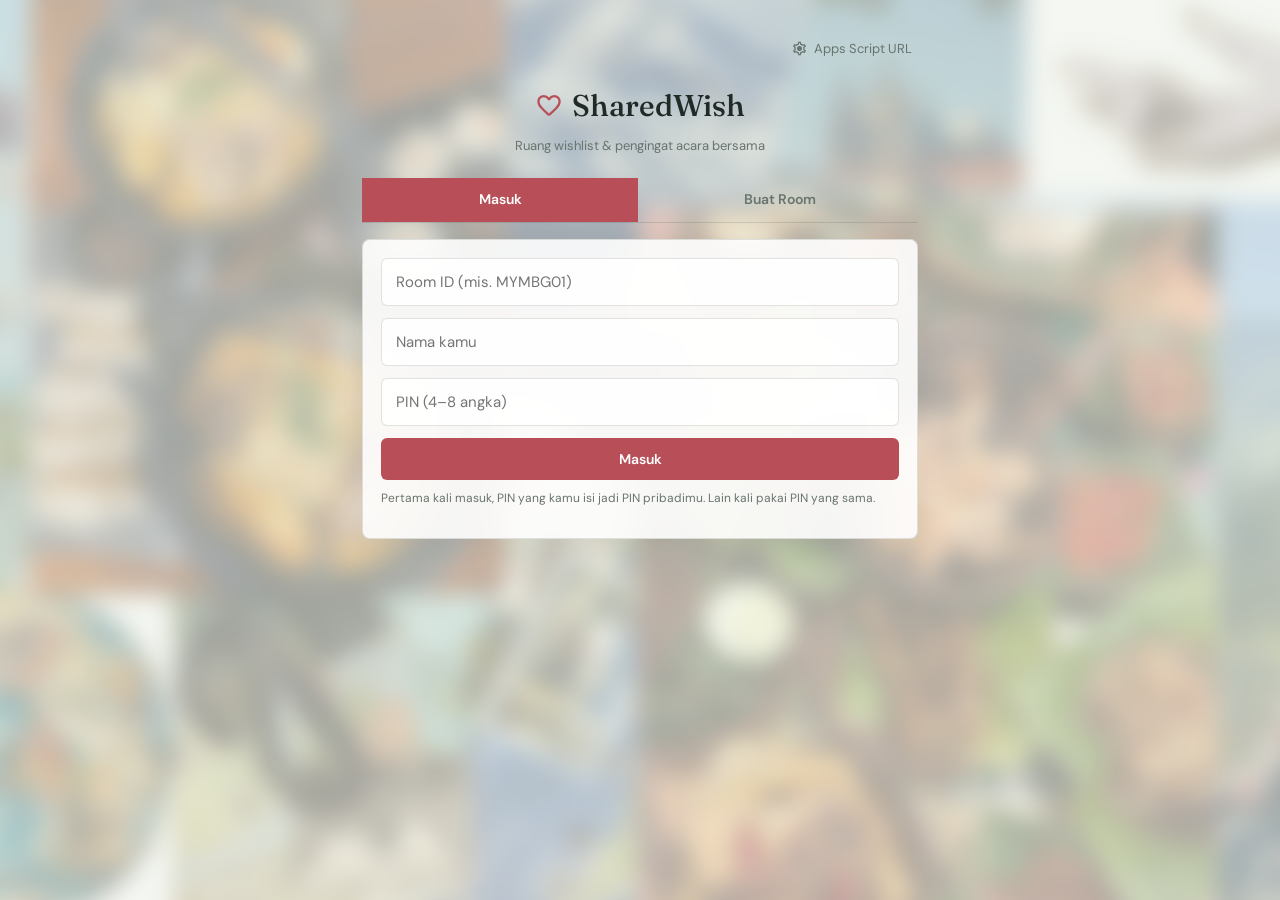
==== index.html @ 6d48f9ac "Rename sharedwish-v1.html to index.html" ====
<!DOCTYPE html>
<html lang="id">
<head>
<meta charset="UTF-8">
<meta name="viewport" content="width=device-width, initial-scale=1, viewport-fit=cover">
<title>SharedWish</title>
<link rel="preconnect" href="https://fonts.googleapis.com">
<link rel="preconnect" href="https://fonts.gstatic.com" crossorigin>
<link href="https://fonts.googleapis.com/css2?family=DM+Sans:wght@400;500;600;700&family=Fraunces:opsz,wght@9..144,500;9..144,600&family=Material+Symbols+Rounded:opsz,wght,FILL,GRAD@20..48,400,0,0" rel="stylesheet">
<style>
:root{
  color-scheme:light;
  --bg:#f3f5ef; --surface:rgba(255,255,255,.88); --text:#202a26; --muted:#68746e;
  --accent:#b84f58; --accent-soft:#f6e6e1; --plum:#486359;
  --border:rgba(46,69,59,.15); --radius:8px;
}
:root[data-theme="dark"]{
  color-scheme:dark;
  --bg:#1c2723; --surface:rgba(35,47,42,.9); --text:#f0f2ec; --muted:#b1bcb4;
  --accent:#e17c78; --accent-soft:#503936; --plum:#b5c7b9; --border:rgba(219,233,220,.15);
}
html{scroll-padding-top:env(safe-area-inset-top,0px);}
*{box-sizing:border-box;}
body{margin:0;background:var(--bg);color:var(--text);font-family:'DM Sans',sans-serif;min-height:100vh;
  padding-top:env(safe-area-inset-top,0px);padding-bottom:env(safe-area-inset-bottom,0px);isolation:isolate;}
body::before,body::after{content:"";position:fixed;inset:-20px;pointer-events:none;z-index:-1;}
body::before{background:url('bg.jpg') center/cover no-repeat;filter:blur(12px);transform:scale(1.04);}
body::after{inset:0;background:rgba(239,243,236,.66);}
:root[data-theme="dark"] body::after{background:rgba(20,30,26,.72);}
h1,h2,h3{font-family:'Fraunces',serif;font-weight:500;margin:0;}
.wrap{max-width:600px;margin:0 auto;padding:34px 22px 72px;}
.screen{display:none;} .screen.active{display:block;}
input,select,textarea{width:100%;padding:13px 14px;border:1px solid var(--border);border-radius:6px;background:var(--surface);color:var(--text);font-family:inherit;font-size:15px;margin-bottom:12px;}
input:focus,select:focus,textarea:focus{outline:2px solid var(--accent);outline-offset:1px;}
button{font-family:inherit;font-size:14px;border:none;border-radius:6px;padding:12px 16px;cursor:pointer;transition:background .18s ease,border-color .18s ease,transform .18s ease;}
button:hover{transform:translateY(-1px);}
.btn-primary{background:var(--accent);color:#fff;width:100%;font-weight:600;}
.btn-primary:disabled{opacity:.6;}
.btn-ghost{background:transparent;color:var(--plum);padding:8px 4px;}
.btn-danger{background:transparent;color:var(--accent);}
.card{background:var(--surface);backdrop-filter:blur(18px);border:1px solid var(--border);border-radius:var(--radius);padding:18px;margin-bottom:12px;box-shadow:0 8px 24px rgba(34,48,39,.06);}
header.top{display:flex;align-items:center;justify-content:space-between;margin-bottom:24px;gap:10px;}
.badge{font-size:13px;color:var(--muted);}
.stat-row{display:flex;gap:10px;margin:20px 0;}
.stat{flex:1;background:var(--surface);border:1px solid var(--border);border-radius:6px;padding:14px;text-align:left;}
.stat b{display:block;font-size:24px;font-weight:600;}
.stat span{font-size:12px;color:var(--muted);}
.wish-item{display:flex;justify-content:space-between;align-items:flex-start;gap:10px;}
.wish-title{font-weight:600;}
.wish-meta{font-size:13px;color:var(--muted);margin-top:2px;}
.status-pill{display:inline-flex;align-items:center;gap:4px;font-size:12px;padding:4px 8px;border-radius:4px;background:var(--accent-soft);color:var(--accent);white-space:nowrap;}
.empty{text-align:center;color:var(--muted);padding:40px 10px;}
.fab{position:fixed;right:max(20px,env(safe-area-inset-right,0px));bottom:max(20px,env(safe-area-inset-bottom,0px));background:var(--accent);color:#fff;width:54px;height:54px;border-radius:50%;font-size:24px;display:flex;align-items:center;justify-content:center;box-shadow:0 8px 22px rgba(75,47,43,.25);border:none;}
.modal-back{position:fixed;inset:0;background:rgba(20,30,26,.46);backdrop-filter:blur(5px);display:none;align-items:flex-end;justify-content:center;z-index:10;}
.modal-back.active{display:flex;}
.modal{background:var(--surface);backdrop-filter:blur(22px);width:100%;max-width:600px;border:1px solid var(--border);border-radius:10px 10px 0 0;padding:24px 22px calc(22px + env(safe-area-inset-bottom,0px));max-height:85vh;overflow-y:auto;}
.modal h3{margin-bottom:16px;}
.row2{display:flex;gap:10px;} .row2>*{flex:1;}
.hint{font-size:12px;color:var(--muted);margin:-6px 0 14px;}
.action-row{display:flex;gap:10px;margin-top:6px;}
.action-row button{flex:1;}
.tab-row{display:flex;gap:4px;margin-bottom:16px;border-bottom:1px solid var(--border);}
.tab-btn{flex:1;background:transparent;border:0;border-bottom:2px solid transparent;border-radius:0;color:var(--muted);font-weight:600;padding:12px;}
.tab-btn.active{background:var(--accent);color:#fff;border-color:var(--accent);}
.auth-form{display:none;} .auth-form.active{display:block;}
.room-id-badge{display:inline-block;background:var(--accent-soft);color:var(--accent);font-size:12px;font-weight:600;letter-spacing:.5px;padding:5px 9px;border-radius:4px;margin-top:7px;}
.top-line{display:flex;justify-content:space-between;align-items:center;margin-bottom:24px;}
.gear{background:transparent;color:var(--muted);font-size:13px;padding:6px;display:inline-flex;align-items:center;gap:6px;}
.sync-note{font-size:12px;color:var(--muted);text-align:center;margin:6px 0 14px;}
.nav-grid{display:grid;grid-template-columns:1fr 1fr;gap:10px;margin:18px 0}
.nav-btn{background:var(--surface);border:1px solid var(--border);color:var(--text);padding:16px 12px;border-radius:6px;font-weight:600;display:flex;align-items:center;gap:10px;text-align:left}
.nav-btn .icon{color:var(--accent);}
.banner{background:var(--surface);border-left:3px solid var(--accent);color:var(--text);border-radius:4px;padding:11px 14px;margin-bottom:10px;font-size:14px;display:flex;align-items:center;gap:8px}
.bar{display:flex;height:10px;border-radius:6px;overflow:hidden;background:var(--border);margin:8px 0}
.bar i{display:block;background:var(--accent)}
.row-btns{display:flex;gap:8px;flex-wrap:wrap;margin-top:14px}
.btn-sm{background:var(--surface);border:1px solid var(--border);color:var(--plum);padding:8px 11px;font-size:13px;display:inline-flex;align-items:center;justify-content:center;gap:6px}
label.lb{display:block;font-size:12px;color:var(--muted);margin:0 0 4px}
.side{display:flex;flex-direction:column;align-items:flex-end;gap:8px}
.mem img{width:100%;max-height:220px;object-fit:cover;border-radius:10px;margin-bottom:10px;display:block}
.story{font-style:italic;margin:10px 0 0;line-height:1.5}
.icon{font-family:'Material Symbols Rounded';font-weight:normal;font-style:normal;font-size:20px;line-height:1;letter-spacing:normal;text-transform:none;display:inline-flex;align-items:center;white-space:nowrap;word-wrap:normal;direction:ltr;font-feature-settings:'liga';-webkit-font-feature-settings:'liga';-webkit-font-smoothing:antialiased;}
.icon.small{font-size:17px;}
.brand{display:flex;align-items:center;justify-content:center;gap:9px;}
.brand .icon{font-size:28px;color:var(--accent);}
@media(max-width:420px){.wrap{padding:24px 16px 72px}.card{padding:15px}.row-btns{gap:6px}.row-btns .btn-sm{flex:1}.side .btn-sm{font-size:12px;padding:7px 8px}}
</style>
</head>
<body>
<div class="wrap">

  <div id="screen-login" class="screen active">
    <div class="top-line">
      <div></div>
      <button class="gear" onclick="getApiUrl(true)"><span class="icon small" aria-hidden="true">settings</span> Apps Script URL</button>
    </div>
    <div style="text-align:center;margin-bottom:24px;">
      <h1 class="brand" style="font-size:30px;"><span class="icon" aria-hidden="true">favorite</span> SharedWish</h1>
      <p class="badge">Ruang wishlist &amp; pengingat acara bersama</p>
    </div>
    <div class="tab-row">
      <button class="tab-btn active" id="tab-join" onclick="switchAuthTab('join')">Masuk</button>
      <button class="tab-btn" id="tab-create" onclick="switchAuthTab('create')">Buat Room</button>
    </div>
    <div class="card auth-form active" id="form-join">
      <input id="in-roomid" placeholder="Room ID (mis. MYMBG01)" autocapitalize="characters">
      <input id="in-username" placeholder="Nama kamu">
      <input id="in-pin" type="password" inputmode="numeric" maxlength="8" placeholder="PIN (4–8 angka)">
      <button class="btn-primary" id="btn-join" onclick="joinRoom()">Masuk</button>
      <p class="hint" style="margin-top:10px;">Pertama kali masuk, PIN yang kamu isi jadi PIN pribadimu. Lain kali pakai PIN yang sama.</p>
    </div>
    <div class="card auth-form" id="form-create">
      <input id="in-newroomname" placeholder="Nama room, mis. My MBG">
      <input id="in-sheeturl" placeholder="Link atau ID Google Spreadsheet kamu">
      <input id="in-newusername" placeholder="Nama kamu">
      <input id="in-newpin" type="password" inputmode="numeric" maxlength="8" placeholder="PIN pribadi (4–8 angka)">
      <input id="in-createcode" placeholder="Kode pembuat (isi hanya jika diatur di backend)">
      <button class="btn-primary" id="btn-create" onclick="createRoom()">Buat Room Baru</button>
      <p class="hint" style="margin-top:10px;">Spreadsheet hanya dikirim sekali ke backend; setelah itu backend yang menentukan Spreadsheet dari Room ID.</p>
    </div>
  </div>

  <div id="screen-room" class="screen">
    <header class="top">
      <div>
        <h2 id="room-name">Room</h2>
        <p class="badge" id="room-members"></p>
        <span class="room-id-badge" id="room-id-badge"></span>
      </div>
      <button class="btn-ghost" onclick="logout()"><span class="icon small" aria-hidden="true">logout</span> Keluar</button>
    </header>
    <div id="banners"></div>
    <div class="stat-row" id="room-stats"></div>
    <div class="card" id="progress"></div>
    <div class="nav-grid">
      <button class="nav-btn" onclick="goWishlist()"><span class="icon" aria-hidden="true">favorite</span> Wishlist</button>
      <button class="nav-btn" onclick="goEntity('events')"><span class="icon" aria-hidden="true">event</span> Event</button>
      <button class="nav-btn" onclick="goEntity('secrets')"><span class="icon" aria-hidden="true">lock</span> Secret</button>
      <button class="nav-btn" onclick="goEntity('memories')"><span class="icon" aria-hidden="true">photo_camera</span> Memory</button>
    </div>
    <div class="row-btns">
      <button class="btn-sm" onclick="shareRoom()"><span class="icon small" aria-hidden="true">group_add</span> Undang</button>
      <button class="btn-sm" onclick="enableNotif()"><span class="icon small" aria-hidden="true">notifications</span> Notifikasi</button>
      <button class="btn-sm" onclick="exportJson()"><span class="icon small" aria-hidden="true">download</span> JSON</button>
      <button class="btn-sm" onclick="exportCsv()"><span class="icon small" aria-hidden="true">download</span> CSV</button>
    </div>
  </div>

  <div id="screen-wishlist" class="screen">
    <header class="top">
      <div>
        <button class="btn-ghost" onclick="goRoom()" style="padding-left:0;"><span class="icon small" aria-hidden="true">arrow_back</span> Room</button>
        <h2>Wishlist</h2>
      </div>
    </header>
    <p class="sync-note" id="sync-note"></p>
    <div id="wishlist-list"></div>
    <button class="fab" onclick="openModal()" aria-label="Tambah wishlist"><span class="icon" aria-hidden="true">add</span></button>
  </div>

  <div id="screen-entity" class="screen">
    <header class="top"><div>
      <button class="btn-ghost" onclick="goRoom()" style="padding-left:0;"><span class="icon small" aria-hidden="true">arrow_back</span> Room</button>
      <h2 id="ent-title"></h2><p class="badge" id="ent-sub"></p>
    </div></header>
    <div id="ent-list"></div>
    <button class="fab" id="ent-fab" onclick="openEnt()" aria-label="Tambah"><span class="icon" aria-hidden="true">add</span></button>
  </div>

</div>

<div class="modal-back" id="modal-back">
  <div class="modal">
    <h3 id="modal-title">Tambah Wishlist</h3>
    <input id="f-title" placeholder="Judul (mis. Camping bareng)">
    <textarea id="f-desc" placeholder="Deskripsi (opsional)" rows="2"></textarea>
    <div class="row2">
      <select id="f-category">
        <option value="Umum">Umum</option>
        <option value="Kuliner">Kuliner</option>
        <option value="Jalan-jalan">Jalan-jalan</option>
        <option value="Hiburan">Hiburan</option>
        <option value="Lainnya">Lainnya</option>
      </select>
      <select id="f-priority">
        <option value="Rendah">Prioritas: Rendah</option>
        <option value="Sedang" selected>Prioritas: Sedang</option>
        <option value="Tinggi">Prioritas: Tinggi</option>
      </select>
    </div>
    <div class="row2">
      <select id="f-status">
        <option value="idea">Ide</option>
        <option value="planned">Direncanakan</option>
        <option value="preparing">Dipersiapkan</option>
        <option value="done">Selesai</option>
      </select>
      <input id="f-target" type="date">
    </div>
    <button class="btn-sm" id="btn-mem" style="display:none;margin-bottom:12px" onclick="memWish()"></button>
    <div class="action-row">
      <button class="btn-ghost" onclick="closeModal()">Batal</button>
      <button class="btn-danger" id="btn-delete" onclick="deleteWish()" style="display:none;">Hapus</button>
      <button class="btn-primary" id="btn-save" onclick="saveWish()">Simpan</button>
    </div>
  </div>
</div>

<div class="modal-back" id="ent-modal">
  <div class="modal">
    <h3 id="ent-mtitle"></h3>
    <div id="ent-fields"></div>
    <div id="ent-extra"></div>
    <div class="action-row">
      <button class="btn-ghost" onclick="closeEnt()">Batal</button>
      <button class="btn-danger" id="ent-del" onclick="delEnt()" style="display:none;">Hapus</button>
      <button class="btn-primary" id="ent-save" onclick="saveEnt()">Simpan</button>
    </div>
  </div>
</div>

<script>
const STATUS_LABEL={idea:'Ide',planned:'Direncanakan',preparing:'Dipersiapkan',done:'Selesai'};
const STATUS_ICON={idea:'lightbulb',planned:'event_note',preparing:'schedule',done:'check_circle'};
function icon(name,small=false){ return `<span class="icon${small?' small':''}" aria-hidden="true">${name}</span>`; }
function statusMarkup(status){ return `${icon(STATUS_ICON[status]||'circle',true)} ${STATUS_LABEL[status]||status}`; }
let state={currentRoom:null,currentUser:null,rooms:{}};
let editingId=null;

function loadState(){
  try{ const raw=localStorage.getItem('sharedwish'); if(raw) state=JSON.parse(raw); }
  catch(e){ console.warn('load failed',e); }
}
function saveState(){
  try{ localStorage.setItem('sharedwish', JSON.stringify(state)); }
  catch(e){ console.warn('save failed',e); }
}
function show(id){
  document.querySelectorAll('.screen').forEach(s=>s.classList.remove('active'));
  document.getElementById(id).classList.add('active');
}
function currentRoomObj(){ return state.rooms[state.currentRoom]; }

function getApiUrl(force){
  let url=localStorage.getItem('sharedwish_apiurl');
  if(!url||force){
    url=prompt('Masukkan Apps Script Web App URL (hasil deploy backend):', url||'');
    if(url) localStorage.setItem('sharedwish_apiurl', url.trim());
  }
  return url;
}
function extractSheetId(input){
  const m=(input||'').match(/[-\w]{25,}/);
  return m?m[0]:(input||'').trim();
}
async function api(body,auth=true){
  const url=getApiUrl(); if(!url) throw new Error('Apps Script URL belum diatur');
  if(auth){ const r=currentRoomObj(); body={...body,roomId:state.currentRoom,name:state.currentUser,token:r&&r.token}; }
  const res=await fetch(url,{method:'POST',headers:{'Content-Type':'text/plain;charset=utf-8'},body:JSON.stringify(body)});
  const data=await res.json();
  if(data.error) throw new Error(data.error);
  return data;
}
const PIN_OK=v=>/^\d{4,8}$/.test(v);
function switchAuthTab(mode){
  document.getElementById('tab-join').classList.toggle('active',mode==='join');
  document.getElementById('tab-create').classList.toggle('active',mode==='create');
  document.getElementById('form-join').classList.toggle('active',mode==='join');
  document.getElementById('form-create').classList.toggle('active',mode==='create');
}
function genRoomId(name){
  const base=(name||'ROOM').toUpperCase().replace(/[^A-Z0-9]/g,'').slice(0,6)||'ROOM';
  return base+Math.random().toString(36).slice(2,7).toUpperCase();
}
async function joinRoom(){
  const roomId=document.getElementById('in-roomid').value.trim().toUpperCase();
  const userName=document.getElementById('in-username').value.trim();
  const pin=document.getElementById('in-pin').value.trim();
  if(!roomId||!userName){ alert('Isi Room ID dan nama kamu dulu ya.'); return; }
  if(!PIN_OK(pin)){ alert('PIN harus 4–8 angka.'); return; }
  if(!getApiUrl()) return;
  const btn=document.getElementById('btn-join'); btn.disabled=true; btn.textContent='Menghubungkan...';
  try{
    const r=await api({action:'joinRoom',roomId,name:userName,pin},false);
    const old=state.rooms[roomId]||{members:[],wishlist:[]};
    state.rooms[roomId]={...old,name:r.roomName||roomId,token:r.token};
    state.currentRoom=roomId; state.currentUser=r.name;
    saveState(); document.getElementById('in-pin').value='';
    await syncRoom(); goRoom();
  }catch(err){ alert('Gagal masuk: '+err.message); }
  finally{ btn.disabled=false; btn.textContent='Masuk'; }
}
async function createRoom(){
  const roomName=document.getElementById('in-newroomname').value.trim();
  const sheetInput=document.getElementById('in-sheeturl').value.trim();
  const userName=document.getElementById('in-newusername').value.trim();
  const pin=document.getElementById('in-newpin').value.trim();
  const createCode=document.getElementById('in-createcode').value.trim();
  if(!roomName||!sheetInput||!userName){ alert('Isi nama room, link Spreadsheet, dan nama kamu dulu ya.'); return; }
  if(!PIN_OK(pin)){ alert('PIN harus 4–8 angka.'); return; }
  if(!getApiUrl()) return;
  const spreadsheetId=extractSheetId(sheetInput);
  const roomId=genRoomId(roomName);
  const btn=document.getElementById('btn-create'); btn.disabled=true; btn.textContent='Membuat room...';
  try{
    const r=await api({action:'createRoom',roomId,roomName,spreadsheetId,name:userName,pin,createCode},false);
    state.rooms[roomId]={name:roomName,token:r.token,members:[r.name],wishlist:[]};
    state.currentRoom=roomId; state.currentUser=r.name;
    saveState(); document.getElementById('in-newpin').value='';
    goRoom();
    alert('Room dibuat! Room ID: '+roomId+'\nBagikan Room ID ke pasanganmu. Saat pertama masuk, dia membuat PIN-nya sendiri.');
  }catch(err){ alert('Gagal membuat room: '+err.message); }
  finally{ btn.disabled=false; btn.textContent='Buat Room Baru'; }
}
function logout(){ state.currentRoom=null; state.currentUser=null; saveState(); show('screen-login'); }

async function syncRoom(){
  const room=currentRoomObj();
  if(!room) return;
  const note=document.getElementById('sync-note');
  if(note) note.textContent='Menyinkronkan...';
  try{
    const r=await api({action:'sync'});
    room.wishlist=r.wishlist; room.events=r.events; room.secrets=r.secrets; room.memories=r.memories;
    if(r.members.length) room.members=r.members.map(m=>m.name);
    if(r.roomName) room.name=r.roomName;
    saveState();
    if(note) note.textContent='';
  }catch(err){
    if(/Sesi tidak valid|Room tidak ditemukan/.test(err.message)){ logout(); alert('Sesi berakhir, silakan masuk lagi.'); return; }
    if(note) note.textContent='Gagal sinkron ('+err.message+') — menampilkan data tersimpan terakhir.';
  }
}
function goRoom(skip){
  const room=currentRoomObj();
  if(!room){ show('screen-login'); return; }
  document.getElementById('room-name').textContent=room.name;
  document.getElementById('room-members').textContent=room.members.join(' · ');
  document.getElementById('room-id-badge').textContent='Room ID: '+state.currentRoom;
  const c={idea:0,planned:0,preparing:0,done:0};
  room.wishlist.forEach(w=>c[w.status]=(c[w.status]||0)+1);
  document.getElementById('room-stats').innerHTML=`
    <div class="stat"><b>${room.wishlist.length}</b><span>Total</span></div>
    <div class="stat"><b>${c.planned+c.preparing}</b><span>Berjalan</span></div>
    <div class="stat"><b>${c.done}</b><span>Selesai</span></div>`;
  renderProgress(room,c); renderBanners(room);
  show('screen-room');
  if(skip!==true) syncRoom().then(()=>{ if(document.getElementById('screen-room').classList.contains('active')) goRoom(true); });
}
async function goWishlist(){
  show('screen-wishlist');
  renderWishlist();
  await syncRoom();
  renderWishlist();
}

function renderWishlist(){
  const room=currentRoomObj();
  const list=document.getElementById('wishlist-list');
  if(!room.wishlist.length){
    list.innerHTML='<div class="empty">Belum ada wishlist.<br>Ketuk + untuk menambah hal yang ingin kalian lakukan bersama.</div>';
    return;
  }
  const order={idea:0,planned:1,preparing:2,done:3};
  const sorted=[...room.wishlist].sort((a,b)=>order[a.status]-order[b.status]);
  list.innerHTML=sorted.map(w=>`
    <div class="card wish-item" onclick="openModal('${w.id}')">
      <div>
        <div class="wish-title">${escapeHtml(w.title)}</div>
        <div class="wish-meta">${escapeHtml(w.category)} · ${escapeHtml(w.priority)}${w.target?' · '+w.target:''} · oleh ${escapeHtml(w.creator)}</div>
      </div>
      ${wishSide(w)}
    </div>`).join('');
}
function escapeHtml(s){ return (s||'').toString().replace(/[&<>"']/g,c=>({'&':'&amp;','<':'&lt;','>':'&gt;','"':'&quot;',"'":'&#39;'}[c])); }

function openModal(id){
  editingId=id||null;
  const room=currentRoomObj();
  const del=document.getElementById('btn-delete');
  if(editingId){
    const w=room.wishlist.find(x=>x.id===editingId);
    document.getElementById('modal-title').textContent='Edit Wishlist';
    document.getElementById('f-title').value=w.title;
    document.getElementById('f-desc').value=w.description||'';
    document.getElementById('f-category').value=w.category;
    document.getElementById('f-priority').value=w.priority;
    document.getElementById('f-status').value=w.status;
    document.getElementById('f-target').value=d10(w.target);
    del.style.display='block';
  }else{
    document.getElementById('modal-title').textContent='Tambah Wishlist';
    document.getElementById('f-title').value='';
    document.getElementById('f-desc').value='';
    document.getElementById('f-category').value='Umum';
    document.getElementById('f-priority').value='Sedang';
    document.getElementById('f-status').value='idea';
    document.getElementById('f-target').value='';
    del.style.display='none';
  }
  updateMemBtn();
  document.getElementById('modal-back').classList.add('active');
}
function closeModal(){ document.getElementById('modal-back').classList.remove('active'); editingId=null; }

async function saveWish(){
  const title=document.getElementById('f-title').value.trim();
  if(!title){ alert('Judul wajib diisi.'); return; }
  const data={
    title,
    description:document.getElementById('f-desc').value.trim(),
    category:document.getElementById('f-category').value,
    priority:document.getElementById('f-priority').value,
    status:document.getElementById('f-status').value,
    target:document.getElementById('f-target').value,
  };
  const btn=document.getElementById('btn-save'); btn.disabled=true; btn.textContent='Menyimpan...';
  try{
    const prev=editingId&&currentRoomObj().wishlist.find(x=>x.id===editingId);
    const wasDone=!!prev&&prev.status==='done';
    if(editingId){ data.id=editingId; await api({action:'update',sheet:'Wishlist',data}); }
    else { data.id='W'+Date.now(); await api({action:'add',sheet:'Wishlist',data}); }
    closeModal(); await syncRoom(); renderWishlist();
    if(data.status==='done'&&!wasDone&&confirm('Selesai! Simpan sebagai Memory sekarang?')) memWish(data.id);
  }catch(err){ alert('Gagal menyimpan: '+err.message); }
  finally{ btn.disabled=false; btn.textContent='Simpan'; }
}
async function deleteWish(){
  if(!editingId||!confirm('Hapus wishlist ini?')) return;
  try{ await api({action:'delete',sheet:'Wishlist',id:editingId}); closeModal(); await syncRoom(); renderWishlist(); }
  catch(err){ alert('Gagal menghapus: '+err.message); }
}

/* ---------- V2: event & reminder ---------- */
const ENT={
 events:{sheet:'Events',title:'Event',icon:'event',fields:[['title','Nama acara','text'],['date','Tanggal','date'],['time','Jam','time'],['location','Lokasi','text'],['notes','Catatan','textarea'],['reminder','Reminder','select',[['none','Tanpa reminder'],['0','Pada hari H'],['1','H-1 (sehari sebelum)'],['3','H-3'],['7','H-7']]]]},
 secrets:{sheet:'Secrets',title:'Secret Wishlist',icon:'lock',sub:'Hanya kamu yang melihat ini di aplikasi',fields:[['title','Judul','text'],['description','Deskripsi','textarea']]},
 memories:{sheet:'Memories',title:'Memory',icon:'photo_camera',sub:'Arsip pengalaman kalian — lahir dari wishlist yang terwujud atau event yang sudah lewat',fields:[['title','Judul kenangan','text'],['date','Tanggal kejadian','date'],['note','Cerita — apa yang terjadi dan apa yang kalian rasakan?','textarea'],['image','Link foto (Google Drive / URL)','text']]}
};
let entKey=null, entEditId=null;
const d10=v=>(v||'').toString().slice(0,10);
function daysUntil(ds){ const d=new Date(d10(ds)+'T00:00:00'), t=new Date(); t.setHours(0,0,0,0); return Math.round((d-t)/864e5); }
function reminderList(room){
  return (room.events||[]).filter(e=>e.date&&e.reminder!==''&&e.reminder!=='none'&&e.reminder!==undefined).map(e=>{
    const dl=daysUntil(e.date); if(dl<0||dl>+e.reminder) return null;
    const txt=dl===0?`Hari ini — ${e.title}${e.time?' pukul '+e.time:''}`:dl===1?`Besok — ${e.title}`:`${dl} hari lagi — ${e.title}`;
    return {id:e.id,txt};
  }).filter(Boolean);
}
function renderBanners(room){
  const list=reminderList(room);
  document.getElementById('banners').innerHTML=list.map(r=>`<div class="banner">${icon('notifications',true)} ${escapeHtml(r.txt)}</div>`).join('');
  if('Notification' in window && Notification.permission==='granted'){
    const today=new Date().toDateString();
    list.forEach(r=>{ try{ const k='sw_n_'+r.id+'_'+today; if(!localStorage.getItem(k)){ localStorage.setItem(k,1); new Notification('SharedWish',{body:r.txt}); } }catch(e){} });
  }
}
function enableNotif(){
  if(!('Notification' in window)){ alert('Browser ini tidak mendukung notifikasi.'); return; }
  Notification.requestPermission().then(p=>{ if(p==='granted'){ alert('Notifikasi aktif. Pengingat muncul saat aplikasi dibuka.'); renderBanners(currentRoomObj()); } else alert('Izin notifikasi ditolak.'); });
}
function fieldHtml(f,v){
  const [k,l,t,o]=f, val=escapeHtml(v||'');
  const inp=t==='textarea'?`<textarea id="e-${k}" rows="2">${val}</textarea>`
    :t==='select'?`<select id="e-${k}">${o.map(([a,b])=>`<option value="${a}"${String(v)===a?' selected':''}>${b}</option>`).join('')}</select>`
    :`<input id="e-${k}" type="${t}" value="${val}">`;
  return `<label class="lb">${l}</label>${inp}`;
}
function entRows(){ return currentRoomObj()[entKey]||[]; }
function goEntity(k){
  entKey=k; const c=ENT[k];
  document.getElementById('ent-title').innerHTML=`${icon(c.icon)} ${c.title}`;
  document.getElementById('ent-sub').textContent=c.sub||'';
  document.getElementById('ent-fab').style.display=k==='memories'?'none':'flex';
  show('screen-entity'); renderEnt();
  syncRoom().then(()=>{ if(entKey===k) renderEnt(); });
}
function renderEnt(){
  let rows=[...entRows()];
  if(entKey==='events') rows.sort((a,b)=>(d10(a.date)+a.time).localeCompare(d10(b.date)+b.time));
  if(entKey==='memories') rows.sort((a,b)=>d10(b.date).localeCompare(d10(a.date)));
  const el=document.getElementById('ent-list');
  if(!rows.length){ el.innerHTML=entKey==='memories'?'<div class="empty">Belum ada memory.<br>Tandai wishlist sebagai selesai, atau buka event yang sudah lewat, lalu pilih “Jadikan Memory”.</div>':'<div class="empty">Belum ada data. Ketuk + untuk menambah.</div>'; return; }
  if(entKey==='memories'){ el.innerHTML=rows.map(memCard).join(''); return; }
  el.innerHTML=rows.map(r=>{
    let meta='', extra='';
    if(entKey==='events'){ const dl=r.date?daysUntil(r.date):null; meta=[d10(r.date),r.time,r.location].filter(Boolean).join(' · '); extra=evSide(r,dl); if(r.notes) meta+=`<br>${escapeHtml(r.notes)}`; }
    if(entKey==='secrets') meta=escapeHtml(r.description);
    if(entKey==='memories'){ meta=[d10(r.date)].filter(Boolean).join('')+(r.note?'<br>'+escapeHtml(r.note):''); {const rl=refLabel(r); if(rl) meta+='<br>'+icon('link',true)+' '+escapeHtml(rl);}
      if(/^https?:\/\//.test(r.image||'')) meta+=`<br><a href="${escapeHtml(r.image)}" target="_blank" rel="noopener">${icon('photo_camera',true)} Lihat foto</a>`; }
    return `<div class="card wish-item" onclick="openEnt('${r.id}')"><div><div class="wish-title">${escapeHtml(r.title)}</div><div class="wish-meta">${entKey==='events'?escapeHtml(meta).replace(/&lt;br&gt;/g,'<br>'):meta}</div></div>${extra}</div>`;
  }).join('');
}
let entRef=null;
function findMem(type,id){ return (currentRoomObj().memories||[]).find(m=>m.ref_type===type&&m.ref_id===id); }
function refLabel(m){
  if(!m.ref_type||!m.ref_id) return '';
  const r=currentRoomObj(), list=m.ref_type==='wishlist'?r.wishlist:(r.events||[]);
  const src=list.find(x=>x.id===m.ref_id);
  return src?(m.ref_type==='wishlist'?'Wishlist: ':'Event: ')+src.title:'';
}
function memoryFrom(type,id,title,date){
  const m=findMem(type,id);
  if(type==='wishlist') closeModal(); else closeEnt();
  goEntity('memories');
  if(m) openEnt(m.id); else openEnt(null,{title,date:d10(date)||d10(new Date().toISOString()),ref_type:type,ref_id:id});
}
function updateMemBtn(){
  const b=document.getElementById('btn-mem'); b.style.display='none';
  const w=editingId&&currentRoomObj().wishlist.find(x=>x.id===editingId);
  if(!w||w.status!=='done') return;
  b.innerHTML=`${icon('photo_camera',true)} ${findMem('wishlist',w.id)?'Lihat Memory':'Simpan sebagai Memory'}`;
  b.style.display='inline-block';
}
function memWish(id){ const w=currentRoomObj().wishlist.find(x=>x.id===(id||editingId)); if(w) memoryFrom('wishlist',w.id,w.title,w.target); }
function memEvt(id){ const e=(currentRoomObj().events||[]).find(x=>x.id===id); if(e) memoryFrom('events',id,e.title,e.date); }
function openEnt(id,pre){
  entEditId=id||null; entRef=pre&&pre.ref_id?{ref_type:pre.ref_type,ref_id:pre.ref_id}:null;
  const c=ENT[entKey];
  const row=id?entRows().find(x=>x.id===id):(pre||{reminder:'1'});
  document.getElementById('ent-mtitle').textContent=(id?'Edit ':'Tambah ')+c.title.replace(/^\S+\s/,'');
  document.getElementById('ent-fields').innerHTML=c.fields.map(f=>fieldHtml(f,f[2]==='date'?d10(row[f[0]]):row[f[0]])).join('');
  let extra='';
  if(entKey==='events'&&id){ const m=findMem('events',id); if(m||daysUntil(row.date)<=0) extra=`<button class="btn-sm" style="margin-bottom:12px" onclick="memEvt('${id}')">${icon('photo_camera',true)} ${m?'Lihat Memory':'Simpan sebagai Memory'}</button>`; }
  if(entKey==='memories'){ const rl=refLabel(row); if(rl) extra=`<p class="badge">${icon('link',true)} ${escapeHtml(rl)}</p>`; }
  document.getElementById('ent-extra').innerHTML=extra;
  document.getElementById('ent-del').style.display=id?'block':'none';
  document.getElementById('ent-modal').classList.add('active');
}
function closeEnt(){ document.getElementById('ent-modal').classList.remove('active'); entEditId=null; }
async function saveEnt(){
  const c=ENT[entKey], data={};
  c.fields.forEach(f=>data[f[0]]=document.getElementById('e-'+f[0]).value.trim());
  if(!data.title){ alert('Judul wajib diisi.'); return; }
  if(entKey==='events'&&!data.date){ alert('Tanggal acara wajib diisi.'); return; }
  const btn=document.getElementById('ent-save'); btn.disabled=true; btn.textContent='Menyimpan...';
  try{
    if(entEditId) data.id=entEditId; else { data.id='X'+Date.now(); if(entRef) Object.assign(data,entRef); }
    await api({action:entEditId?'update':'add',sheet:c.sheet,data});
    closeEnt(); await syncRoom(); renderEnt();
  }catch(err){ alert('Gagal menyimpan: '+err.message); }
  finally{ btn.disabled=false; btn.textContent='Simpan'; }
}
async function delEnt(){
  if(!entEditId||!confirm('Hapus data ini?')) return;
  try{ await api({action:'delete',sheet:ENT[entKey].sheet,id:entEditId}); closeEnt(); await syncRoom(); renderEnt(); }
  catch(err){ alert('Gagal menghapus: '+err.message); }
}

/* ---------- alur: selesai -> memory ---------- */
function wishSide(w){
  const pill=`<span class="status-pill">${statusMarkup(w.status)}</span>`;
  const btn=w.status==='done'
    ?`<button class="btn-sm" onclick="event.stopPropagation();memWish('${w.id}')">${icon('photo_camera',true)} ${findMem('wishlist',w.id)?'Lihat Memory':'Jadikan Memory'}</button>`
    :`<button class="btn-sm" onclick="event.stopPropagation();completeWish('${w.id}')">${icon('check',true)} Tandai selesai</button>`;
  return `<div class="side">${pill}${btn}</div>`;
}
async function completeWish(id){
  const w=currentRoomObj().wishlist.find(x=>x.id===id); if(!w) return;
  if(!confirm('Tandai "'+w.title+'" sudah selesai dilakukan?')) return;
  try{
    await api({action:'update',sheet:'Wishlist',data:{id,status:'done'}});
    await syncRoom(); renderWishlist();
    if(confirm('Selesai! Simpan sebagai Memory sekarang?')) memWish(id);
  }catch(err){ alert('Gagal memperbarui status: '+err.message); }
}
function evSide(r,dl){
  if(dl===null) return '';
  const pill=`<span class="status-pill">${dl<0?'Lewat':dl===0?'Hari ini':dl+' hari lagi'}</span>`;
  const has=findMem('events',r.id);
  const btn=(has||dl<=0)?`<button class="btn-sm" onclick="event.stopPropagation();memEvt('${r.id}')">${icon('photo_camera',true)} ${has?'Lihat Memory':'Jadikan Memory'}</button>`:'';
  return `<div class="side">${pill}${btn}</div>`;
}
function imgUrl(u){
  u=u||''; const g=u.match(/drive\.google\.com\/file\/d\/([\w-]+)/)||(/drive\.google\.com/.test(u)?u.match(/[?&]id=([\w-]+)/):null);
  if(g) return 'https://drive.google.com/thumbnail?id='+g[1]+'&sz=w800';
  return /^https?:\/\//.test(u)?u:'';
}
function longDate(ds){ const t=d10(ds); return t?new Date(t+'T00:00:00').toLocaleDateString('id-ID',{day:'numeric',month:'long',year:'numeric'}):''; }
function memCard(m){
  const img=imgUrl(m.image), rl=refLabel(m);
  return `<div class="card mem" onclick="openEnt('${m.id}')">${img?`<img src="${escapeHtml(img)}" alt="" onerror="this.style.display='none'">`:''}
    <div class="wish-title" style="font-size:17px">${escapeHtml(m.title)}</div>
    <div class="wish-meta">${longDate(m.date)}${rl?' · '+icon('link',true)+' '+escapeHtml(rl):''}</div>
    ${m.note?`<p class="story">“${escapeHtml(m.note)}”</p>`:''}</div>`;
}

/* ---------- V3: progress ---------- */
function renderProgress(room,c){
  const t=room.wishlist.length||1;
  const seg=[['idea',.3],['planned',.55],['preparing',.8],['done',1]];
  document.getElementById('progress').innerHTML=`<b>${icon('monitoring',true)} Progress wishlist</b>
    <div class="bar">${seg.map(([k,o])=>`<i style="width:${(c[k]||0)/t*100}%;opacity:${o}"></i>`).join('')}</div>
    <span class="badge">${Object.keys(STATUS_LABEL).map(k=>`${icon(STATUS_ICON[k],true)} ${STATUS_LABEL[k]} ${c[k]||0}`).join(' · ')}</span>
    <div class="badge" style="margin-top:6px">${icon('event',true)} ${(room.events||[]).length} event · ${icon('photo_camera',true)} ${(room.memories||[]).length} memory · ${icon('lock',true)} ${(room.secrets||[]).length} secret</div>`;
}

/* ---------- V4: undang & export ---------- */
function shareRoom(){
  const room=currentRoomObj(), id=state.currentRoom;
  const url=location.protocol.startsWith('http')&&!/^(127\.|localhost)/.test(location.hostname)?location.href.split('?')[0]+'?room='+id:'';
  const text=`Gabung ke room "${room.name}" di SharedWish.\nRoom ID: ${id}`+(url?`\nLink: ${url}`:'');
  if(navigator.share) navigator.share({text}).catch(()=>{});
  else if(navigator.clipboard) navigator.clipboard.writeText(text).then(()=>alert('Undangan disalin:\n\n'+text));
  else prompt('Salin undangan:',text);
}
function download(name,mime,content){
  const a=document.createElement('a'); a.href=URL.createObjectURL(new Blob([content],{type:mime})); a.download=name; a.click();
  setTimeout(()=>URL.revokeObjectURL(a.href),1000);
}
function exportJson(){
  const r=currentRoomObj();
  download(`sharedwish-${state.currentRoom}.json`,'application/json',JSON.stringify({room:r.name,roomId:state.currentRoom,members:r.members,wishlist:r.wishlist,events:r.events||[],memories:r.memories||[],secret_saya:r.secrets||[]},null,2));
}
function exportCsv(){
  const r=currentRoomObj(), q=v=>'"'+String(v==null?'':v).replace(/"/g,'""')+'"';
  const L=[['tipe','judul','tanggal','status/reminder','catatan','pembuat']];
  r.wishlist.forEach(w=>L.push(['wishlist',w.title,d10(w.target),w.status,w.description,w.creator]));
  (r.events||[]).forEach(e=>L.push(['event',e.title,(d10(e.date)+' '+(e.time||'')).trim(),e.reminder,e.notes,e.creator]));
  (r.memories||[]).forEach(m=>L.push(['memory',m.title,d10(m.date),'',m.note,m.creator]));
  download(`sharedwish-${state.currentRoom}.csv`,'text/csv;charset=utf-8','\ufeff'+L.map(x=>x.map(q).join(',')).join('\n'));
}

const qRoom=new URLSearchParams(location.search).get('room');
if(qRoom) document.getElementById('in-roomid').value=qRoom.toUpperCase();
loadState();
if(state.currentRoom && state.rooms[state.currentRoom] && state.rooms[state.currentRoom].token) goRoom(); else show('screen-login');
</script>
</body>
</html>
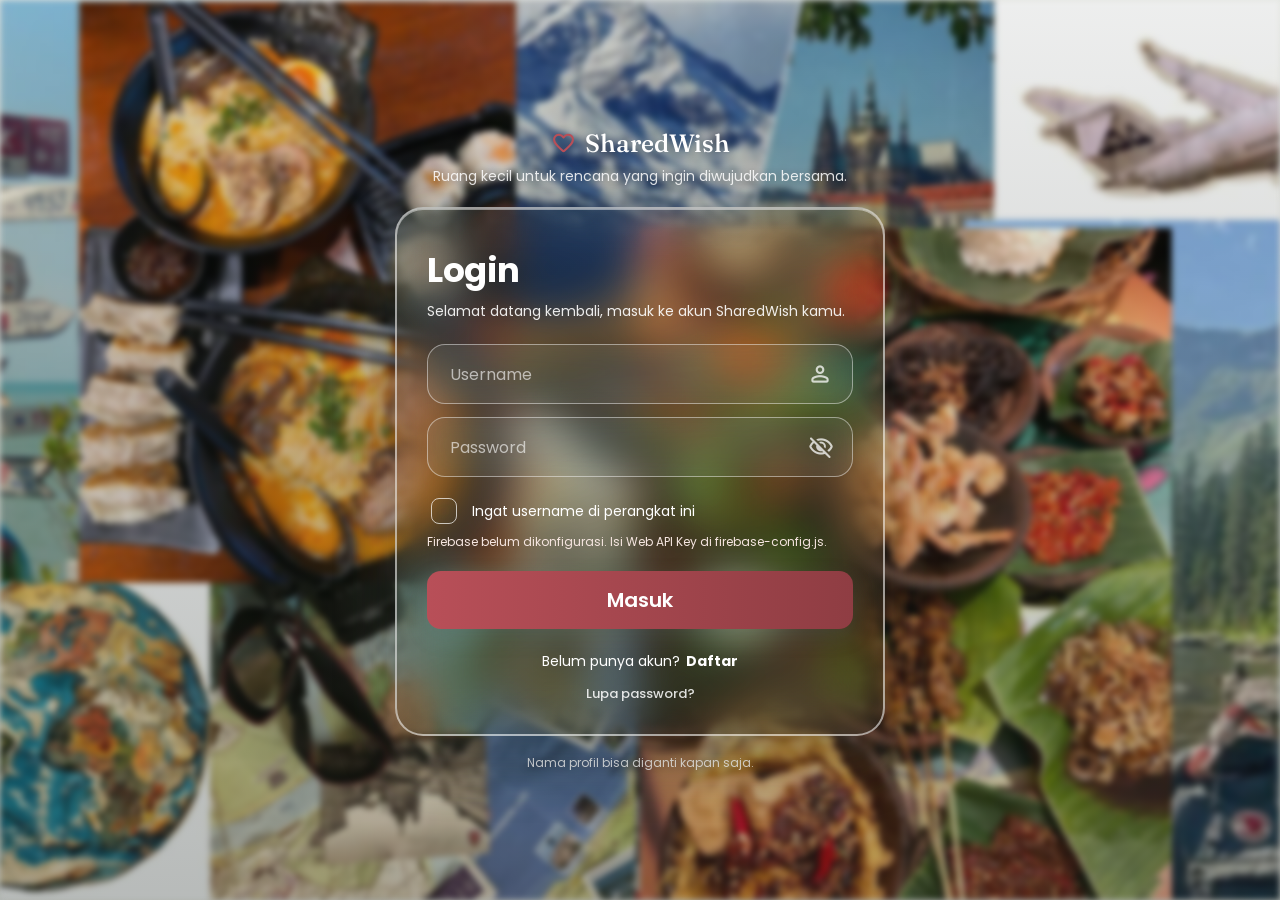
==== commit 92f89e8e: "Add files via upload" ====
--- a/index.html
+++ b/index.html
@@ -1,630 +1,99 @@
-<!DOCTYPE html>
-<html lang="id">
-<head>
-<meta charset="UTF-8">
-<meta name="viewport" content="width=device-width, initial-scale=1, viewport-fit=cover">
-<title>SharedWish</title>
-<link rel="preconnect" href="https://fonts.googleapis.com">
-<link rel="preconnect" href="https://fonts.gstatic.com" crossorigin>
-<link href="https://fonts.googleapis.com/css2?family=DM+Sans:wght@400;500;600;700&family=Fraunces:opsz,wght@9..144,500;9..144,600&family=Material+Symbols+Rounded:opsz,wght,FILL,GRAD@20..48,400,0,0" rel="stylesheet">
-<style>
-:root{
-  color-scheme:light;
-  --bg:#f3f5ef; --surface:rgba(255,255,255,.88); --text:#202a26; --muted:#68746e;
-  --accent:#b84f58; --accent-soft:#f6e6e1; --plum:#486359;
-  --border:rgba(46,69,59,.15); --radius:8px;
-}
-:root[data-theme="dark"]{
-  color-scheme:dark;
-  --bg:#1c2723; --surface:rgba(35,47,42,.9); --text:#f0f2ec; --muted:#b1bcb4;
-  --accent:#e17c78; --accent-soft:#503936; --plum:#b5c7b9; --border:rgba(219,233,220,.15);
-}
-html{scroll-padding-top:env(safe-area-inset-top,0px);}
-*{box-sizing:border-box;}
-body{margin:0;background:var(--bg);color:var(--text);font-family:'DM Sans',sans-serif;min-height:100vh;
-  padding-top:env(safe-area-inset-top,0px);padding-bottom:env(safe-area-inset-bottom,0px);isolation:isolate;}
-body::before,body::after{content:"";position:fixed;inset:-20px;pointer-events:none;z-index:-1;}
-body::before{background:url('bg.jpg') center/cover no-repeat;filter:blur(12px);transform:scale(1.04);}
-body::after{inset:0;background:rgba(239,243,236,.66);}
-:root[data-theme="dark"] body::after{background:rgba(20,30,26,.72);}
-h1,h2,h3{font-family:'Fraunces',serif;font-weight:500;margin:0;}
-.wrap{max-width:600px;margin:0 auto;padding:34px 22px 72px;}
-.screen{display:none;} .screen.active{display:block;}
-input,select,textarea{width:100%;padding:13px 14px;border:1px solid var(--border);border-radius:6px;background:var(--surface);color:var(--text);font-family:inherit;font-size:15px;margin-bottom:12px;}
-input:focus,select:focus,textarea:focus{outline:2px solid var(--accent);outline-offset:1px;}
-button{font-family:inherit;font-size:14px;border:none;border-radius:6px;padding:12px 16px;cursor:pointer;transition:background .18s ease,border-color .18s ease,transform .18s ease;}
-button:hover{transform:translateY(-1px);}
-.btn-primary{background:var(--accent);color:#fff;width:100%;font-weight:600;}
-.btn-primary:disabled{opacity:.6;}
-.btn-ghost{background:transparent;color:var(--plum);padding:8px 4px;}
-.btn-danger{background:transparent;color:var(--accent);}
-.card{background:var(--surface);backdrop-filter:blur(18px);border:1px solid var(--border);border-radius:var(--radius);padding:18px;margin-bottom:12px;box-shadow:0 8px 24px rgba(34,48,39,.06);}
-header.top{display:flex;align-items:center;justify-content:space-between;margin-bottom:24px;gap:10px;}
-.badge{font-size:13px;color:var(--muted);}
-.stat-row{display:flex;gap:10px;margin:20px 0;}
-.stat{flex:1;background:var(--surface);border:1px solid var(--border);border-radius:6px;padding:14px;text-align:left;}
-.stat b{display:block;font-size:24px;font-weight:600;}
-.stat span{font-size:12px;color:var(--muted);}
-.wish-item{display:flex;justify-content:space-between;align-items:flex-start;gap:10px;}
-.wish-title{font-weight:600;}
-.wish-meta{font-size:13px;color:var(--muted);margin-top:2px;}
-.status-pill{display:inline-flex;align-items:center;gap:4px;font-size:12px;padding:4px 8px;border-radius:4px;background:var(--accent-soft);color:var(--accent);white-space:nowrap;}
-.empty{text-align:center;color:var(--muted);padding:40px 10px;}
-.fab{position:fixed;right:max(20px,env(safe-area-inset-right,0px));bottom:max(20px,env(safe-area-inset-bottom,0px));background:var(--accent);color:#fff;width:54px;height:54px;border-radius:50%;font-size:24px;display:flex;align-items:center;justify-content:center;box-shadow:0 8px 22px rgba(75,47,43,.25);border:none;}
-.modal-back{position:fixed;inset:0;background:rgba(20,30,26,.46);backdrop-filter:blur(5px);display:none;align-items:flex-end;justify-content:center;z-index:10;}
-.modal-back.active{display:flex;}
-.modal{background:var(--surface);backdrop-filter:blur(22px);width:100%;max-width:600px;border:1px solid var(--border);border-radius:10px 10px 0 0;padding:24px 22px calc(22px + env(safe-area-inset-bottom,0px));max-height:85vh;overflow-y:auto;}
-.modal h3{margin-bottom:16px;}
-.row2{display:flex;gap:10px;} .row2>*{flex:1;}
-.hint{font-size:12px;color:var(--muted);margin:-6px 0 14px;}
-.action-row{display:flex;gap:10px;margin-top:6px;}
-.action-row button{flex:1;}
-.tab-row{display:flex;gap:4px;margin-bottom:16px;border-bottom:1px solid var(--border);}
-.tab-btn{flex:1;background:transparent;border:0;border-bottom:2px solid transparent;border-radius:0;color:var(--muted);font-weight:600;padding:12px;}
-.tab-btn.active{background:var(--accent);color:#fff;border-color:var(--accent);}
-.auth-form{display:none;} .auth-form.active{display:block;}
-.room-id-badge{display:inline-block;background:var(--accent-soft);color:var(--accent);font-size:12px;font-weight:600;letter-spacing:.5px;padding:5px 9px;border-radius:4px;margin-top:7px;}
-.top-line{display:flex;justify-content:space-between;align-items:center;margin-bottom:24px;}
-.gear{background:transparent;color:var(--muted);font-size:13px;padding:6px;display:inline-flex;align-items:center;gap:6px;}
-.sync-note{font-size:12px;color:var(--muted);text-align:center;margin:6px 0 14px;}
-.nav-grid{display:grid;grid-template-columns:1fr 1fr;gap:10px;margin:18px 0}
-.nav-btn{background:var(--surface);border:1px solid var(--border);color:var(--text);padding:16px 12px;border-radius:6px;font-weight:600;display:flex;align-items:center;gap:10px;text-align:left}
-.nav-btn .icon{color:var(--accent);}
-.banner{background:var(--surface);border-left:3px solid var(--accent);color:var(--text);border-radius:4px;padding:11px 14px;margin-bottom:10px;font-size:14px;display:flex;align-items:center;gap:8px}
-.bar{display:flex;height:10px;border-radius:6px;overflow:hidden;background:var(--border);margin:8px 0}
-.bar i{display:block;background:var(--accent)}
-.row-btns{display:flex;gap:8px;flex-wrap:wrap;margin-top:14px}
-.btn-sm{background:var(--surface);border:1px solid var(--border);color:var(--plum);padding:8px 11px;font-size:13px;display:inline-flex;align-items:center;justify-content:center;gap:6px}
-label.lb{display:block;font-size:12px;color:var(--muted);margin:0 0 4px}
-.side{display:flex;flex-direction:column;align-items:flex-end;gap:8px}
-.mem img{width:100%;max-height:220px;object-fit:cover;border-radius:10px;margin-bottom:10px;display:block}
-.story{font-style:italic;margin:10px 0 0;line-height:1.5}
-.icon{font-family:'Material Symbols Rounded';font-weight:normal;font-style:normal;font-size:20px;line-height:1;letter-spacing:normal;text-transform:none;display:inline-flex;align-items:center;white-space:nowrap;word-wrap:normal;direction:ltr;font-feature-settings:'liga';-webkit-font-feature-settings:'liga';-webkit-font-smoothing:antialiased;}
-.icon.small{font-size:17px;}
-.brand{display:flex;align-items:center;justify-content:center;gap:9px;}
-.brand .icon{font-size:28px;color:var(--accent);}
-@media(max-width:420px){.wrap{padding:24px 16px 72px}.card{padding:15px}.row-btns{gap:6px}.row-btns .btn-sm{flex:1}.side .btn-sm{font-size:12px;padding:7px 8px}}
-</style>
-</head>
-<body>
-<div class="wrap">
-
-  <div id="screen-login" class="screen active">
-    <div class="top-line">
-      <div></div>
-      <button class="gear" onclick="getApiUrl(true)"><span class="icon small" aria-hidden="true">settings</span> Apps Script URL</button>
-    </div>
-    <div style="text-align:center;margin-bottom:24px;">
-      <h1 class="brand" style="font-size:30px;"><span class="icon" aria-hidden="true">favorite</span> SharedWish</h1>
-      <p class="badge">Ruang wishlist &amp; pengingat acara bersama</p>
-    </div>
-    <div class="tab-row">
-      <button class="tab-btn active" id="tab-join" onclick="switchAuthTab('join')">Masuk</button>
-      <button class="tab-btn" id="tab-create" onclick="switchAuthTab('create')">Buat Room</button>
-    </div>
-    <div class="card auth-form active" id="form-join">
-      <input id="in-roomid" placeholder="Room ID (mis. MYMBG01)" autocapitalize="characters">
-      <input id="in-username" placeholder="Nama kamu">
-      <input id="in-pin" type="password" inputmode="numeric" maxlength="8" placeholder="PIN (4–8 angka)">
-      <button class="btn-primary" id="btn-join" onclick="joinRoom()">Masuk</button>
-      <p class="hint" style="margin-top:10px;">Pertama kali masuk, PIN yang kamu isi jadi PIN pribadimu. Lain kali pakai PIN yang sama.</p>
-    </div>
-    <div class="card auth-form" id="form-create">
-      <input id="in-newroomname" placeholder="Nama room, mis. My MBG">
-      <input id="in-sheeturl" placeholder="Link atau ID Google Spreadsheet kamu">
-      <input id="in-newusername" placeholder="Nama kamu">
-      <input id="in-newpin" type="password" inputmode="numeric" maxlength="8" placeholder="PIN pribadi (4–8 angka)">
-      <input id="in-createcode" placeholder="Kode pembuat (isi hanya jika diatur di backend)">
-      <button class="btn-primary" id="btn-create" onclick="createRoom()">Buat Room Baru</button>
-      <p class="hint" style="margin-top:10px;">Spreadsheet hanya dikirim sekali ke backend; setelah itu backend yang menentukan Spreadsheet dari Room ID.</p>
-    </div>
-  </div>
-
-  <div id="screen-room" class="screen">
-    <header class="top">
-      <div>
-        <h2 id="room-name">Room</h2>
-        <p class="badge" id="room-members"></p>
-        <span class="room-id-badge" id="room-id-badge"></span>
-      </div>
-      <button class="btn-ghost" onclick="logout()"><span class="icon small" aria-hidden="true">logout</span> Keluar</button>
-    </header>
-    <div id="banners"></div>
-    <div class="stat-row" id="room-stats"></div>
-    <div class="card" id="progress"></div>
-    <div class="nav-grid">
-      <button class="nav-btn" onclick="goWishlist()"><span class="icon" aria-hidden="true">favorite</span> Wishlist</button>
-      <button class="nav-btn" onclick="goEntity('events')"><span class="icon" aria-hidden="true">event</span> Event</button>
-      <button class="nav-btn" onclick="goEntity('secrets')"><span class="icon" aria-hidden="true">lock</span> Secret</button>
-      <button class="nav-btn" onclick="goEntity('memories')"><span class="icon" aria-hidden="true">photo_camera</span> Memory</button>
-    </div>
-    <div class="row-btns">
-      <button class="btn-sm" onclick="shareRoom()"><span class="icon small" aria-hidden="true">group_add</span> Undang</button>
-      <button class="btn-sm" onclick="enableNotif()"><span class="icon small" aria-hidden="true">notifications</span> Notifikasi</button>
-      <button class="btn-sm" onclick="exportJson()"><span class="icon small" aria-hidden="true">download</span> JSON</button>
-      <button class="btn-sm" onclick="exportCsv()"><span class="icon small" aria-hidden="true">download</span> CSV</button>
-    </div>
-  </div>
-
-  <div id="screen-wishlist" class="screen">
-    <header class="top">
-      <div>
-        <button class="btn-ghost" onclick="goRoom()" style="padding-left:0;"><span class="icon small" aria-hidden="true">arrow_back</span> Room</button>
-        <h2>Wishlist</h2>
-      </div>
-    </header>
-    <p class="sync-note" id="sync-note"></p>
-    <div id="wishlist-list"></div>
-    <button class="fab" onclick="openModal()" aria-label="Tambah wishlist"><span class="icon" aria-hidden="true">add</span></button>
-  </div>
-
-  <div id="screen-entity" class="screen">
-    <header class="top"><div>
-      <button class="btn-ghost" onclick="goRoom()" style="padding-left:0;"><span class="icon small" aria-hidden="true">arrow_back</span> Room</button>
-      <h2 id="ent-title"></h2><p class="badge" id="ent-sub"></p>
-    </div></header>
-    <div id="ent-list"></div>
-    <button class="fab" id="ent-fab" onclick="openEnt()" aria-label="Tambah"><span class="icon" aria-hidden="true">add</span></button>
-  </div>
-
-</div>
-
-<div class="modal-back" id="modal-back">
-  <div class="modal">
-    <h3 id="modal-title">Tambah Wishlist</h3>
-    <input id="f-title" placeholder="Judul (mis. Camping bareng)">
-    <textarea id="f-desc" placeholder="Deskripsi (opsional)" rows="2"></textarea>
-    <div class="row2">
-      <select id="f-category">
-        <option value="Umum">Umum</option>
-        <option value="Kuliner">Kuliner</option>
-        <option value="Jalan-jalan">Jalan-jalan</option>
-        <option value="Hiburan">Hiburan</option>
-        <option value="Lainnya">Lainnya</option>
-      </select>
-      <select id="f-priority">
-        <option value="Rendah">Prioritas: Rendah</option>
-        <option value="Sedang" selected>Prioritas: Sedang</option>
-        <option value="Tinggi">Prioritas: Tinggi</option>
-      </select>
-    </div>
-    <div class="row2">
-      <select id="f-status">
-        <option value="idea">Ide</option>
-        <option value="planned">Direncanakan</option>
-        <option value="preparing">Dipersiapkan</option>
-        <option value="done">Selesai</option>
-      </select>
-      <input id="f-target" type="date">
-    </div>
-    <button class="btn-sm" id="btn-mem" style="display:none;margin-bottom:12px" onclick="memWish()"></button>
-    <div class="action-row">
-      <button class="btn-ghost" onclick="closeModal()">Batal</button>
-      <button class="btn-danger" id="btn-delete" onclick="deleteWish()" style="display:none;">Hapus</button>
-      <button class="btn-primary" id="btn-save" onclick="saveWish()">Simpan</button>
-    </div>
-  </div>
-</div>
-
-<div class="modal-back" id="ent-modal">
-  <div class="modal">
-    <h3 id="ent-mtitle"></h3>
-    <div id="ent-fields"></div>
-    <div id="ent-extra"></div>
-    <div class="action-row">
-      <button class="btn-ghost" onclick="closeEnt()">Batal</button>
-      <button class="btn-danger" id="ent-del" onclick="delEnt()" style="display:none;">Hapus</button>
-      <button class="btn-primary" id="ent-save" onclick="saveEnt()">Simpan</button>
-    </div>
-  </div>
-</div>
-
-<script>
-const STATUS_LABEL={idea:'Ide',planned:'Direncanakan',preparing:'Dipersiapkan',done:'Selesai'};
-const STATUS_ICON={idea:'lightbulb',planned:'event_note',preparing:'schedule',done:'check_circle'};
-function icon(name,small=false){ return `<span class="icon${small?' small':''}" aria-hidden="true">${name}</span>`; }
-function statusMarkup(status){ return `${icon(STATUS_ICON[status]||'circle',true)} ${STATUS_LABEL[status]||status}`; }
-let state={currentRoom:null,currentUser:null,rooms:{}};
-let editingId=null;
-
-function loadState(){
-  try{ const raw=localStorage.getItem('sharedwish'); if(raw) state=JSON.parse(raw); }
-  catch(e){ console.warn('load failed',e); }
-}
-function saveState(){
-  try{ localStorage.setItem('sharedwish', JSON.stringify(state)); }
-  catch(e){ console.warn('save failed',e); }
-}
-function show(id){
-  document.querySelectorAll('.screen').forEach(s=>s.classList.remove('active'));
-  document.getElementById(id).classList.add('active');
-}
-function currentRoomObj(){ return state.rooms[state.currentRoom]; }
-
-function getApiUrl(force){
-  let url=localStorage.getItem('sharedwish_apiurl');
-  if(!url||force){
-    url=prompt('Masukkan Apps Script Web App URL (hasil deploy backend):', url||'');
-    if(url) localStorage.setItem('sharedwish_apiurl', url.trim());
-  }
-  return url;
-}
-function extractSheetId(input){
-  const m=(input||'').match(/[-\w]{25,}/);
-  return m?m[0]:(input||'').trim();
-}
-async function api(body,auth=true){
-  const url=getApiUrl(); if(!url) throw new Error('Apps Script URL belum diatur');
-  if(auth){ const r=currentRoomObj(); body={...body,roomId:state.currentRoom,name:state.currentUser,token:r&&r.token}; }
-  const res=await fetch(url,{method:'POST',headers:{'Content-Type':'text/plain;charset=utf-8'},body:JSON.stringify(body)});
-  const data=await res.json();
-  if(data.error) throw new Error(data.error);
-  return data;
-}
-const PIN_OK=v=>/^\d{4,8}$/.test(v);
-function switchAuthTab(mode){
-  document.getElementById('tab-join').classList.toggle('active',mode==='join');
-  document.getElementById('tab-create').classList.toggle('active',mode==='create');
-  document.getElementById('form-join').classList.toggle('active',mode==='join');
-  document.getElementById('form-create').classList.toggle('active',mode==='create');
-}
-function genRoomId(name){
-  const base=(name||'ROOM').toUpperCase().replace(/[^A-Z0-9]/g,'').slice(0,6)||'ROOM';
-  return base+Math.random().toString(36).slice(2,7).toUpperCase();
-}
-async function joinRoom(){
-  const roomId=document.getElementById('in-roomid').value.trim().toUpperCase();
-  const userName=document.getElementById('in-username').value.trim();
-  const pin=document.getElementById('in-pin').value.trim();
-  if(!roomId||!userName){ alert('Isi Room ID dan nama kamu dulu ya.'); return; }
-  if(!PIN_OK(pin)){ alert('PIN harus 4–8 angka.'); return; }
-  if(!getApiUrl()) return;
-  const btn=document.getElementById('btn-join'); btn.disabled=true; btn.textContent='Menghubungkan...';
-  try{
-    const r=await api({action:'joinRoom',roomId,name:userName,pin},false);
-    const old=state.rooms[roomId]||{members:[],wishlist:[]};
-    state.rooms[roomId]={...old,name:r.roomName||roomId,token:r.token};
-    state.currentRoom=roomId; state.currentUser=r.name;
-    saveState(); document.getElementById('in-pin').value='';
-    await syncRoom(); goRoom();
-  }catch(err){ alert('Gagal masuk: '+err.message); }
-  finally{ btn.disabled=false; btn.textContent='Masuk'; }
-}
-async function createRoom(){
-  const roomName=document.getElementById('in-newroomname').value.trim();
-  const sheetInput=document.getElementById('in-sheeturl').value.trim();
-  const userName=document.getElementById('in-newusername').value.trim();
-  const pin=document.getElementById('in-newpin').value.trim();
-  const createCode=document.getElementById('in-createcode').value.trim();
-  if(!roomName||!sheetInput||!userName){ alert('Isi nama room, link Spreadsheet, dan nama kamu dulu ya.'); return; }
-  if(!PIN_OK(pin)){ alert('PIN harus 4–8 angka.'); return; }
-  if(!getApiUrl()) return;
-  const spreadsheetId=extractSheetId(sheetInput);
-  const roomId=genRoomId(roomName);
-  const btn=document.getElementById('btn-create'); btn.disabled=true; btn.textContent='Membuat room...';
-  try{
-    const r=await api({action:'createRoom',roomId,roomName,spreadsheetId,name:userName,pin,createCode},false);
-    state.rooms[roomId]={name:roomName,token:r.token,members:[r.name],wishlist:[]};
-    state.currentRoom=roomId; state.currentUser=r.name;
-    saveState(); document.getElementById('in-newpin').value='';
-    goRoom();
-    alert('Room dibuat! Room ID: '+roomId+'\nBagikan Room ID ke pasanganmu. Saat pertama masuk, dia membuat PIN-nya sendiri.');
-  }catch(err){ alert('Gagal membuat room: '+err.message); }
-  finally{ btn.disabled=false; btn.textContent='Buat Room Baru'; }
-}
-function logout(){ state.currentRoom=null; state.currentUser=null; saveState(); show('screen-login'); }
-
-async function syncRoom(){
-  const room=currentRoomObj();
-  if(!room) return;
-  const note=document.getElementById('sync-note');
-  if(note) note.textContent='Menyinkronkan...';
-  try{
-    const r=await api({action:'sync'});
-    room.wishlist=r.wishlist; room.events=r.events; room.secrets=r.secrets; room.memories=r.memories;
-    if(r.members.length) room.members=r.members.map(m=>m.name);
-    if(r.roomName) room.name=r.roomName;
-    saveState();
-    if(note) note.textContent='';
-  }catch(err){
-    if(/Sesi tidak valid|Room tidak ditemukan/.test(err.message)){ logout(); alert('Sesi berakhir, silakan masuk lagi.'); return; }
-    if(note) note.textContent='Gagal sinkron ('+err.message+') — menampilkan data tersimpan terakhir.';
-  }
-}
-function goRoom(skip){
-  const room=currentRoomObj();
-  if(!room){ show('screen-login'); return; }
-  document.getElementById('room-name').textContent=room.name;
-  document.getElementById('room-members').textContent=room.members.join(' · ');
-  document.getElementById('room-id-badge').textContent='Room ID: '+state.currentRoom;
-  const c={idea:0,planned:0,preparing:0,done:0};
-  room.wishlist.forEach(w=>c[w.status]=(c[w.status]||0)+1);
-  document.getElementById('room-stats').innerHTML=`
-    <div class="stat"><b>${room.wishlist.length}</b><span>Total</span></div>
-    <div class="stat"><b>${c.planned+c.preparing}</b><span>Berjalan</span></div>
-    <div class="stat"><b>${c.done}</b><span>Selesai</span></div>`;
-  renderProgress(room,c); renderBanners(room);
-  show('screen-room');
-  if(skip!==true) syncRoom().then(()=>{ if(document.getElementById('screen-room').classList.contains('active')) goRoom(true); });
-}
-async function goWishlist(){
-  show('screen-wishlist');
-  renderWishlist();
-  await syncRoom();
-  renderWishlist();
-}
-
-function renderWishlist(){
-  const room=currentRoomObj();
-  const list=document.getElementById('wishlist-list');
-  if(!room.wishlist.length){
-    list.innerHTML='<div class="empty">Belum ada wishlist.<br>Ketuk + untuk menambah hal yang ingin kalian lakukan bersama.</div>';
-    return;
-  }
-  const order={idea:0,planned:1,preparing:2,done:3};
-  const sorted=[...room.wishlist].sort((a,b)=>order[a.status]-order[b.status]);
-  list.innerHTML=sorted.map(w=>`
-    <div class="card wish-item" onclick="openModal('${w.id}')">
-      <div>
-        <div class="wish-title">${escapeHtml(w.title)}</div>
-        <div class="wish-meta">${escapeHtml(w.category)} · ${escapeHtml(w.priority)}${w.target?' · '+w.target:''} · oleh ${escapeHtml(w.creator)}</div>
-      </div>
-      ${wishSide(w)}
-    </div>`).join('');
-}
-function escapeHtml(s){ return (s||'').toString().replace(/[&<>"']/g,c=>({'&':'&amp;','<':'&lt;','>':'&gt;','"':'&quot;',"'":'&#39;'}[c])); }
-
-function openModal(id){
-  editingId=id||null;
-  const room=currentRoomObj();
-  const del=document.getElementById('btn-delete');
-  if(editingId){
-    const w=room.wishlist.find(x=>x.id===editingId);
-    document.getElementById('modal-title').textContent='Edit Wishlist';
-    document.getElementById('f-title').value=w.title;
-    document.getElementById('f-desc').value=w.description||'';
-    document.getElementById('f-category').value=w.category;
-    document.getElementById('f-priority').value=w.priority;
-    document.getElementById('f-status').value=w.status;
-    document.getElementById('f-target').value=d10(w.target);
-    del.style.display='block';
-  }else{
-    document.getElementById('modal-title').textContent='Tambah Wishlist';
-    document.getElementById('f-title').value='';
-    document.getElementById('f-desc').value='';
-    document.getElementById('f-category').value='Umum';
-    document.getElementById('f-priority').value='Sedang';
-    document.getElementById('f-status').value='idea';
-    document.getElementById('f-target').value='';
-    del.style.display='none';
-  }
-  updateMemBtn();
-  document.getElementById('modal-back').classList.add('active');
-}
-function closeModal(){ document.getElementById('modal-back').classList.remove('active'); editingId=null; }
-
-async function saveWish(){
-  const title=document.getElementById('f-title').value.trim();
-  if(!title){ alert('Judul wajib diisi.'); return; }
-  const data={
-    title,
-    description:document.getElementById('f-desc').value.trim(),
-    category:document.getElementById('f-category').value,
-    priority:document.getElementById('f-priority').value,
-    status:document.getElementById('f-status').value,
-    target:document.getElementById('f-target').value,
-  };
-  const btn=document.getElementById('btn-save'); btn.disabled=true; btn.textContent='Menyimpan...';
-  try{
-    const prev=editingId&&currentRoomObj().wishlist.find(x=>x.id===editingId);
-    const wasDone=!!prev&&prev.status==='done';
-    if(editingId){ data.id=editingId; await api({action:'update',sheet:'Wishlist',data}); }
-    else { data.id='W'+Date.now(); await api({action:'add',sheet:'Wishlist',data}); }
-    closeModal(); await syncRoom(); renderWishlist();
-    if(data.status==='done'&&!wasDone&&confirm('Selesai! Simpan sebagai Memory sekarang?')) memWish(data.id);
-  }catch(err){ alert('Gagal menyimpan: '+err.message); }
-  finally{ btn.disabled=false; btn.textContent='Simpan'; }
-}
-async function deleteWish(){
-  if(!editingId||!confirm('Hapus wishlist ini?')) return;
-  try{ await api({action:'delete',sheet:'Wishlist',id:editingId}); closeModal(); await syncRoom(); renderWishlist(); }
-  catch(err){ alert('Gagal menghapus: '+err.message); }
-}
-
-/* ---------- V2: event & reminder ---------- */
-const ENT={
- events:{sheet:'Events',title:'Event',icon:'event',fields:[['title','Nama acara','text'],['date','Tanggal','date'],['time','Jam','time'],['location','Lokasi','text'],['notes','Catatan','textarea'],['reminder','Reminder','select',[['none','Tanpa reminder'],['0','Pada hari H'],['1','H-1 (sehari sebelum)'],['3','H-3'],['7','H-7']]]]},
- secrets:{sheet:'Secrets',title:'Secret Wishlist',icon:'lock',sub:'Hanya kamu yang melihat ini di aplikasi',fields:[['title','Judul','text'],['description','Deskripsi','textarea']]},
- memories:{sheet:'Memories',title:'Memory',icon:'photo_camera',sub:'Arsip pengalaman kalian — lahir dari wishlist yang terwujud atau event yang sudah lewat',fields:[['title','Judul kenangan','text'],['date','Tanggal kejadian','date'],['note','Cerita — apa yang terjadi dan apa yang kalian rasakan?','textarea'],['image','Link foto (Google Drive / URL)','text']]}
-};
-let entKey=null, entEditId=null;
-const d10=v=>(v||'').toString().slice(0,10);
-function daysUntil(ds){ const d=new Date(d10(ds)+'T00:00:00'), t=new Date(); t.setHours(0,0,0,0); return Math.round((d-t)/864e5); }
-function reminderList(room){
-  return (room.events||[]).filter(e=>e.date&&e.reminder!==''&&e.reminder!=='none'&&e.reminder!==undefined).map(e=>{
-    const dl=daysUntil(e.date); if(dl<0||dl>+e.reminder) return null;
-    const txt=dl===0?`Hari ini — ${e.title}${e.time?' pukul '+e.time:''}`:dl===1?`Besok — ${e.title}`:`${dl} hari lagi — ${e.title}`;
-    return {id:e.id,txt};
-  }).filter(Boolean);
-}
-function renderBanners(room){
-  const list=reminderList(room);
-  document.getElementById('banners').innerHTML=list.map(r=>`<div class="banner">${icon('notifications',true)} ${escapeHtml(r.txt)}</div>`).join('');
-  if('Notification' in window && Notification.permission==='granted'){
-    const today=new Date().toDateString();
-    list.forEach(r=>{ try{ const k='sw_n_'+r.id+'_'+today; if(!localStorage.getItem(k)){ localStorage.setItem(k,1); new Notification('SharedWish',{body:r.txt}); } }catch(e){} });
-  }
-}
-function enableNotif(){
-  if(!('Notification' in window)){ alert('Browser ini tidak mendukung notifikasi.'); return; }
-  Notification.requestPermission().then(p=>{ if(p==='granted'){ alert('Notifikasi aktif. Pengingat muncul saat aplikasi dibuka.'); renderBanners(currentRoomObj()); } else alert('Izin notifikasi ditolak.'); });
-}
-function fieldHtml(f,v){
-  const [k,l,t,o]=f, val=escapeHtml(v||'');
-  const inp=t==='textarea'?`<textarea id="e-${k}" rows="2">${val}</textarea>`
-    :t==='select'?`<select id="e-${k}">${o.map(([a,b])=>`<option value="${a}"${String(v)===a?' selected':''}>${b}</option>`).join('')}</select>`
-    :`<input id="e-${k}" type="${t}" value="${val}">`;
-  return `<label class="lb">${l}</label>${inp}`;
-}
-function entRows(){ return currentRoomObj()[entKey]||[]; }
-function goEntity(k){
-  entKey=k; const c=ENT[k];
-  document.getElementById('ent-title').innerHTML=`${icon(c.icon)} ${c.title}`;
-  document.getElementById('ent-sub').textContent=c.sub||'';
-  document.getElementById('ent-fab').style.display=k==='memories'?'none':'flex';
-  show('screen-entity'); renderEnt();
-  syncRoom().then(()=>{ if(entKey===k) renderEnt(); });
-}
-function renderEnt(){
-  let rows=[...entRows()];
-  if(entKey==='events') rows.sort((a,b)=>(d10(a.date)+a.time).localeCompare(d10(b.date)+b.time));
-  if(entKey==='memories') rows.sort((a,b)=>d10(b.date).localeCompare(d10(a.date)));
-  const el=document.getElementById('ent-list');
-  if(!rows.length){ el.innerHTML=entKey==='memories'?'<div class="empty">Belum ada memory.<br>Tandai wishlist sebagai selesai, atau buka event yang sudah lewat, lalu pilih “Jadikan Memory”.</div>':'<div class="empty">Belum ada data. Ketuk + untuk menambah.</div>'; return; }
-  if(entKey==='memories'){ el.innerHTML=rows.map(memCard).join(''); return; }
-  el.innerHTML=rows.map(r=>{
-    let meta='', extra='';
-    if(entKey==='events'){ const dl=r.date?daysUntil(r.date):null; meta=[d10(r.date),r.time,r.location].filter(Boolean).join(' · '); extra=evSide(r,dl); if(r.notes) meta+=`<br>${escapeHtml(r.notes)}`; }
-    if(entKey==='secrets') meta=escapeHtml(r.description);
-    if(entKey==='memories'){ meta=[d10(r.date)].filter(Boolean).join('')+(r.note?'<br>'+escapeHtml(r.note):''); {const rl=refLabel(r); if(rl) meta+='<br>'+icon('link',true)+' '+escapeHtml(rl);}
-      if(/^https?:\/\//.test(r.image||'')) meta+=`<br><a href="${escapeHtml(r.image)}" target="_blank" rel="noopener">${icon('photo_camera',true)} Lihat foto</a>`; }
-    return `<div class="card wish-item" onclick="openEnt('${r.id}')"><div><div class="wish-title">${escapeHtml(r.title)}</div><div class="wish-meta">${entKey==='events'?escapeHtml(meta).replace(/&lt;br&gt;/g,'<br>'):meta}</div></div>${extra}</div>`;
-  }).join('');
-}
-let entRef=null;
-function findMem(type,id){ return (currentRoomObj().memories||[]).find(m=>m.ref_type===type&&m.ref_id===id); }
-function refLabel(m){
-  if(!m.ref_type||!m.ref_id) return '';
-  const r=currentRoomObj(), list=m.ref_type==='wishlist'?r.wishlist:(r.events||[]);
-  const src=list.find(x=>x.id===m.ref_id);
-  return src?(m.ref_type==='wishlist'?'Wishlist: ':'Event: ')+src.title:'';
-}
-function memoryFrom(type,id,title,date){
-  const m=findMem(type,id);
-  if(type==='wishlist') closeModal(); else closeEnt();
-  goEntity('memories');
-  if(m) openEnt(m.id); else openEnt(null,{title,date:d10(date)||d10(new Date().toISOString()),ref_type:type,ref_id:id});
-}
-function updateMemBtn(){
-  const b=document.getElementById('btn-mem'); b.style.display='none';
-  const w=editingId&&currentRoomObj().wishlist.find(x=>x.id===editingId);
-  if(!w||w.status!=='done') return;
-  b.innerHTML=`${icon('photo_camera',true)} ${findMem('wishlist',w.id)?'Lihat Memory':'Simpan sebagai Memory'}`;
-  b.style.display='inline-block';
-}
-function memWish(id){ const w=currentRoomObj().wishlist.find(x=>x.id===(id||editingId)); if(w) memoryFrom('wishlist',w.id,w.title,w.target); }
-function memEvt(id){ const e=(currentRoomObj().events||[]).find(x=>x.id===id); if(e) memoryFrom('events',id,e.title,e.date); }
-function openEnt(id,pre){
-  entEditId=id||null; entRef=pre&&pre.ref_id?{ref_type:pre.ref_type,ref_id:pre.ref_id}:null;
-  const c=ENT[entKey];
-  const row=id?entRows().find(x=>x.id===id):(pre||{reminder:'1'});
-  document.getElementById('ent-mtitle').textContent=(id?'Edit ':'Tambah ')+c.title.replace(/^\S+\s/,'');
-  document.getElementById('ent-fields').innerHTML=c.fields.map(f=>fieldHtml(f,f[2]==='date'?d10(row[f[0]]):row[f[0]])).join('');
-  let extra='';
-  if(entKey==='events'&&id){ const m=findMem('events',id); if(m||daysUntil(row.date)<=0) extra=`<button class="btn-sm" style="margin-bottom:12px" onclick="memEvt('${id}')">${icon('photo_camera',true)} ${m?'Lihat Memory':'Simpan sebagai Memory'}</button>`; }
-  if(entKey==='memories'){ const rl=refLabel(row); if(rl) extra=`<p class="badge">${icon('link',true)} ${escapeHtml(rl)}</p>`; }
-  document.getElementById('ent-extra').innerHTML=extra;
-  document.getElementById('ent-del').style.display=id?'block':'none';
-  document.getElementById('ent-modal').classList.add('active');
-}
-function closeEnt(){ document.getElementById('ent-modal').classList.remove('active'); entEditId=null; }
-async function saveEnt(){
-  const c=ENT[entKey], data={};
-  c.fields.forEach(f=>data[f[0]]=document.getElementById('e-'+f[0]).value.trim());
-  if(!data.title){ alert('Judul wajib diisi.'); return; }
-  if(entKey==='events'&&!data.date){ alert('Tanggal acara wajib diisi.'); return; }
-  const btn=document.getElementById('ent-save'); btn.disabled=true; btn.textContent='Menyimpan...';
-  try{
-    if(entEditId) data.id=entEditId; else { data.id='X'+Date.now(); if(entRef) Object.assign(data,entRef); }
-    await api({action:entEditId?'update':'add',sheet:c.sheet,data});
-    closeEnt(); await syncRoom(); renderEnt();
-  }catch(err){ alert('Gagal menyimpan: '+err.message); }
-  finally{ btn.disabled=false; btn.textContent='Simpan'; }
-}
-async function delEnt(){
-  if(!entEditId||!confirm('Hapus data ini?')) return;
-  try{ await api({action:'delete',sheet:ENT[entKey].sheet,id:entEditId}); closeEnt(); await syncRoom(); renderEnt(); }
-  catch(err){ alert('Gagal menghapus: '+err.message); }
-}
-
-/* ---------- alur: selesai -> memory ---------- */
-function wishSide(w){
-  const pill=`<span class="status-pill">${statusMarkup(w.status)}</span>`;
-  const btn=w.status==='done'
-    ?`<button class="btn-sm" onclick="event.stopPropagation();memWish('${w.id}')">${icon('photo_camera',true)} ${findMem('wishlist',w.id)?'Lihat Memory':'Jadikan Memory'}</button>`
-    :`<button class="btn-sm" onclick="event.stopPropagation();completeWish('${w.id}')">${icon('check',true)} Tandai selesai</button>`;
-  return `<div class="side">${pill}${btn}</div>`;
-}
-async function completeWish(id){
-  const w=currentRoomObj().wishlist.find(x=>x.id===id); if(!w) return;
-  if(!confirm('Tandai "'+w.title+'" sudah selesai dilakukan?')) return;
-  try{
-    await api({action:'update',sheet:'Wishlist',data:{id,status:'done'}});
-    await syncRoom(); renderWishlist();
-    if(confirm('Selesai! Simpan sebagai Memory sekarang?')) memWish(id);
-  }catch(err){ alert('Gagal memperbarui status: '+err.message); }
-}
-function evSide(r,dl){
-  if(dl===null) return '';
-  const pill=`<span class="status-pill">${dl<0?'Lewat':dl===0?'Hari ini':dl+' hari lagi'}</span>`;
-  const has=findMem('events',r.id);
-  const btn=(has||dl<=0)?`<button class="btn-sm" onclick="event.stopPropagation();memEvt('${r.id}')">${icon('photo_camera',true)} ${has?'Lihat Memory':'Jadikan Memory'}</button>`:'';
-  return `<div class="side">${pill}${btn}</div>`;
-}
-function imgUrl(u){
-  u=u||''; const g=u.match(/drive\.google\.com\/file\/d\/([\w-]+)/)||(/drive\.google\.com/.test(u)?u.match(/[?&]id=([\w-]+)/):null);
-  if(g) return 'https://drive.google.com/thumbnail?id='+g[1]+'&sz=w800';
-  return /^https?:\/\//.test(u)?u:'';
-}
-function longDate(ds){ const t=d10(ds); return t?new Date(t+'T00:00:00').toLocaleDateString('id-ID',{day:'numeric',month:'long',year:'numeric'}):''; }
-function memCard(m){
-  const img=imgUrl(m.image), rl=refLabel(m);
-  return `<div class="card mem" onclick="openEnt('${m.id}')">${img?`<img src="${escapeHtml(img)}" alt="" onerror="this.style.display='none'">`:''}
-    <div class="wish-title" style="font-size:17px">${escapeHtml(m.title)}</div>
-    <div class="wish-meta">${longDate(m.date)}${rl?' · '+icon('link',true)+' '+escapeHtml(rl):''}</div>
-    ${m.note?`<p class="story">“${escapeHtml(m.note)}”</p>`:''}</div>`;
-}
-
-/* ---------- V3: progress ---------- */
-function renderProgress(room,c){
-  const t=room.wishlist.length||1;
-  const seg=[['idea',.3],['planned',.55],['preparing',.8],['done',1]];
-  document.getElementById('progress').innerHTML=`<b>${icon('monitoring',true)} Progress wishlist</b>
-    <div class="bar">${seg.map(([k,o])=>`<i style="width:${(c[k]||0)/t*100}%;opacity:${o}"></i>`).join('')}</div>
-    <span class="badge">${Object.keys(STATUS_LABEL).map(k=>`${icon(STATUS_ICON[k],true)} ${STATUS_LABEL[k]} ${c[k]||0}`).join(' · ')}</span>
-    <div class="badge" style="margin-top:6px">${icon('event',true)} ${(room.events||[]).length} event · ${icon('photo_camera',true)} ${(room.memories||[]).length} memory · ${icon('lock',true)} ${(room.secrets||[]).length} secret</div>`;
-}
-
-/* ---------- V4: undang & export ---------- */
-function shareRoom(){
-  const room=currentRoomObj(), id=state.currentRoom;
-  const url=location.protocol.startsWith('http')&&!/^(127\.|localhost)/.test(location.hostname)?location.href.split('?')[0]+'?room='+id:'';
-  const text=`Gabung ke room "${room.name}" di SharedWish.\nRoom ID: ${id}`+(url?`\nLink: ${url}`:'');
-  if(navigator.share) navigator.share({text}).catch(()=>{});
-  else if(navigator.clipboard) navigator.clipboard.writeText(text).then(()=>alert('Undangan disalin:\n\n'+text));
-  else prompt('Salin undangan:',text);
-}
-function download(name,mime,content){
-  const a=document.createElement('a'); a.href=URL.createObjectURL(new Blob([content],{type:mime})); a.download=name; a.click();
-  setTimeout(()=>URL.revokeObjectURL(a.href),1000);
-}
-function exportJson(){
-  const r=currentRoomObj();
-  download(`sharedwish-${state.currentRoom}.json`,'application/json',JSON.stringify({room:r.name,roomId:state.currentRoom,members:r.members,wishlist:r.wishlist,events:r.events||[],memories:r.memories||[],secret_saya:r.secrets||[]},null,2));
-}
-function exportCsv(){
-  const r=currentRoomObj(), q=v=>'"'+String(v==null?'':v).replace(/"/g,'""')+'"';
-  const L=[['tipe','judul','tanggal','status/reminder','catatan','pembuat']];
-  r.wishlist.forEach(w=>L.push(['wishlist',w.title,d10(w.target),w.status,w.description,w.creator]));
-  (r.events||[]).forEach(e=>L.push(['event',e.title,(d10(e.date)+' '+(e.time||'')).trim(),e.reminder,e.notes,e.creator]));
-  (r.memories||[]).forEach(m=>L.push(['memory',m.title,d10(m.date),'',m.note,m.creator]));
-  download(`sharedwish-${state.currentRoom}.csv`,'text/csv;charset=utf-8','\ufeff'+L.map(x=>x.map(q).join(',')).join('\n'));
-}
-
-const qRoom=new URLSearchParams(location.search).get('room');
-if(qRoom) document.getElementById('in-roomid').value=qRoom.toUpperCase();
-loadState();
-if(state.currentRoom && state.rooms[state.currentRoom] && state.rooms[state.currentRoom].token) goRoom(); else show('screen-login');
-</script>
-</body>
-</html>
+<!DOCTYPE html>
+<html lang="id">
+<head>
+<meta charset="UTF-8">
+<meta name="viewport" content="width=device-width, initial-scale=1, viewport-fit=cover">
+<meta name="theme-color" content="#f3f5ef">
+<title>SharedWish | Login</title>
+<link rel="preconnect" href="https://fonts.googleapis.com">
+<link rel="preconnect" href="https://fonts.gstatic.com" crossorigin>
+<link href="https://fonts.googleapis.com/css2?family=Poppins:wght@400;500;600;700&family=Fraunces:opsz,wght@9..144,500;9..144,600&family=Material+Symbols+Rounded:opsz,wght,FILL,GRAD@20..48,400,0,0" rel="stylesheet">
+<script src="firebase-config.js"></script>
+<link rel="stylesheet" href="css/style.css">
+</head>
+<body>
+<main>
+  <div class="intro">
+    <div class="brand"><span class="icon" aria-hidden="true">favorite</span> SharedWish</div>
+    <p>Ruang kecil untuk rencana yang ingin diwujudkan bersama.</p>
+  </div>
+  <section id="auth-panel">
+    <form id="auth-form">
+      <h1 id="auth-heading">Login</h1>
+      <p class="hint" id="auth-subtitle">Selamat datang kembali, masuk ke akun SharedWish kamu.</p>
+      <div class="auth-fields">
+        <label class="sr-only" for="auth-username">Username</label>
+        <div class="input-wrap">
+          <span class="icon" aria-hidden="true">person</span>
+          <input id="auth-username" type="text" maxlength="30" autocomplete="username" autocapitalize="none" placeholder="Username" required>
+        </div>
+        <label class="sr-only" for="auth-password">Password</label>
+        <div class="input-wrap">
+          <span class="icon" aria-hidden="true">lock</span>
+          <input id="auth-password" type="password" minlength="8" autocomplete="current-password" placeholder="Password" required>
+          <button class="password-toggle" id="toggle-password" type="button" aria-label="Tampilkan password"><span class="icon" aria-hidden="true">visibility_off</span></button>
+        </div>
+        <div id="confirm-password-wrap" class="input-wrap" hidden>
+          <span class="icon" aria-hidden="true">lock</span>
+          <label class="sr-only" for="auth-confirm-password">Ulangi password</label>
+          <input id="auth-confirm-password" type="password" minlength="8" autocomplete="new-password" placeholder="Ulangi password">
+        </div>
+      </div>
+      <label class="remember-row" for="remember-username">
+        <input id="remember-username" type="checkbox">
+        <span>Ingat username di perangkat ini</span>
+      </label>
+      <p class="auth-error" id="auth-error" aria-live="polite"></p>
+      <button type="submit" id="auth-submit"><span class="icon" aria-hidden="true" style="color:inherit">login</span> Masuk</button>
+    </form>
+    <form id="recovery-form" hidden>
+      <h1>Pulihkan akun</h1>
+      <p class="hint">Masukkan username dan kode pemulihan yang kamu simpan.</p>
+      <div class="auth-fields">
+        <label class="sr-only" for="recovery-username">Username</label>
+        <div class="input-wrap"><span class="icon" aria-hidden="true">person</span><input id="recovery-username" type="text" maxlength="30" autocomplete="username" autocapitalize="none" placeholder="Username" required></div>
+        <label class="sr-only" for="recovery-code">Kode pemulihan</label>
+        <div class="input-wrap"><span class="icon" aria-hidden="true">key</span><input id="recovery-code" type="text" maxlength="40" autocomplete="off" autocapitalize="characters" placeholder="Kode pemulihan" required></div>
+      </div>
+      <button type="submit" id="recovery-submit">Pulihkan akun</button>
+    </form>
+    <div class="auth-links">
+      <div class="account-switch"><span id="auth-switch-copy">Belum punya akun?</span><button class="text-button" id="tab-register" type="button">Daftar</button><button class="text-button" id="tab-login" type="button" hidden>Masuk</button></div>
+      <button class="text-button" id="tab-recover" type="button">Lupa password?</button>
+    </div>
+  </section>
+  <section id="recovery-panel" hidden>
+    <h1>Simpan kode pemulihan</h1>
+    <p class="hint">Kode ini hanya ditampilkan sekarang. Kode sebelumnya sudah tidak berlaku.</p>
+    <code class="recovery-code" id="recovery-code-display"></code>
+    <button type="button" id="copy-recovery">Salin kode</button>
+    <p class="photo-error" id="recovery-copy-status" aria-live="polite"></p>
+    <button type="button" class="secondary-button" id="continue-after-recovery">Saya sudah menyimpan kode</button>
+  </section>
+  <form id="profile-form" hidden>
+    <h1>Mulai dari nama kamu</h1>
+    <p class="hint">Nama ini akan dipakai saat kamu membuat atau bergabung ke room.</p>
+    <p class="account-note" id="account-label"></p>
+    <div class="profile-photo-row">
+      <div class="avatar-preview">
+        <span class="icon" id="photo-placeholder" aria-hidden="true">person</span>
+        <img id="photo-preview" alt="Pratinjau foto profil">
+      </div>
+      <div class="photo-actions">
+        <label class="photo-select" for="profile-photo"><span class="icon" aria-hidden="true">photo_camera</span> Pilih foto profil</label>
+        <input class="photo-input" id="profile-photo" type="file" accept="image/*">
+        <button class="photo-remove" id="remove-photo" type="button">Hapus foto</button>
+        <p class="photo-error" id="photo-error" aria-live="polite"></p>
+      </div>
+    </div>
+    <label for="profile-name">Nama profil</label>
+    <input id="profile-name" name="name" type="text" maxlength="30" autocomplete="nickname" placeholder="Contoh: Alex" required>
+    <button type="submit" id="profile-submit"><span class="icon" aria-hidden="true" style="color:inherit">arrow_forward</span> Lanjutkan</button>
+    <button class="secondary-button" id="rotate-recovery" type="button">Ganti kode pemulihan</button>
+    <button class="secondary-button" id="logout-button" type="button">Keluar dari akun</button>
+  </form>
+  <footer>Nama profil bisa diganti kapan saja.</footer>
+</main>
+<script src="js/script.js"></script>
+</body>
+</html>
--- a/css/style.css
+++ b/css/style.css
@@ -0,0 +1,504 @@
+:root {
+  color-scheme: light;
+  --text: #f0f2ec;
+  --muted: rgba(177, 188, 180, 0.92);
+  --border: rgba(255, 255, 255, 0.5);
+  --accent: #b84f58;
+}
+
+* { box-sizing: border-box; }
+
+body {
+  margin: 0;
+  min-height: 100vh;
+  color: var(--text);
+  font-family: 'Poppins', sans-serif;
+  isolation: isolate;
+  background: #f3f5ef;
+}
+
+body::before,
+body::after {
+  content: "";
+  position: fixed;
+  inset: 0;
+  z-index: -1;
+  pointer-events: none;
+}
+
+body::before {
+  background: url('../bg.jpg') center/cover no-repeat,
+  linear-gradient(180deg, #486359 0%, #68746e 36%, #f3f5ef 58%, #202a26 100%);
+  filter: blur(3px);
+}
+
+body::after {
+  background: linear-gradient(180deg, rgba(32, 42, 38, 0.08), rgba(32, 42, 38, 0.32));
+}
+
+main {
+  width: min(100% - 36px, 490px);
+  min-height: 100svh;
+  margin: auto;
+  display: flex;
+  flex-direction: column;
+  justify-content: center;
+  padding: 32px 0 calc(32px + env(safe-area-inset-bottom, 0px));
+}
+
+.brand {
+  display: flex;
+  align-items: center;
+  justify-content: center;
+  gap: 9px;
+  font: 500 25px 'Fraunces', serif;
+  color: #fff;
+  text-shadow: 0 1px 12px rgba(21, 34, 28, 0.3);
+}
+
+.icon {
+  font-family: 'Material Symbols Rounded';
+  font-weight: normal;
+  font-style: normal;
+  font-size: 25px;
+  line-height: 1;
+  display: inline-flex;
+  align-items: center;
+  font-feature-settings: 'liga';
+  -webkit-font-smoothing: antialiased;
+  color: var(--accent);
+}
+
+.intro {
+  text-align: center;
+  margin-bottom: 20px;
+}
+
+.intro p {
+  margin: 8px 0 0;
+  color: rgba(255, 255, 255, 0.86);
+  font-size: 14px;
+  text-shadow: 0 1px 8px rgba(21, 34, 28, 0.35);
+}
+
+/* ===== Glass Panel ===== */
+#auth-panel,
+#recovery-panel,
+#profile-form {
+  padding: 36px 30px 28px;
+  background: linear-gradient(160deg,
+    rgba(72, 99, 89, 0.22) 0%,
+    rgba(72, 99, 89, 0.14) 38%,
+    rgba(32, 42, 38, 0.38) 100%);
+  -webkit-backdrop-filter: blur(22px) saturate(140%);
+  backdrop-filter: blur(22px) saturate(140%);
+  border: 2px solid rgba(255, 255, 255, 0.55);
+  border-radius: 28px;
+  box-shadow:
+    inset 0 1px 0 rgba(255, 255, 255, 0.45),
+    0 24px 60px rgba(32, 42, 38, 0.30);
+}
+
+#auth-panel form {
+  padding: 0;
+  background: transparent;
+  border: 0;
+  border-radius: 0;
+  box-shadow: none;
+  backdrop-filter: none;
+}
+
+h1 {
+  font: 700 34px 'Poppins', sans-serif;
+  margin: 0 0 5px;
+  letter-spacing: -0.5px;
+  color: #fff;
+}
+
+.hint,
+.account-note {
+  margin: 0 0 22px;
+  color: rgba(255, 255, 255, 0.9);
+  font-size: 14px;
+  line-height: 1.5;
+}
+
+[hidden] { display: none !important; }
+
+.auth-fields {
+  display: grid;
+  gap: 13px;
+}
+
+.sr-only {
+  position: absolute;
+  width: 1px;
+  height: 1px;
+  padding: 0;
+  margin: -1px;
+  overflow: hidden;
+  clip: rect(0, 0, 0, 0);
+  white-space: nowrap;
+  border: 0;
+}
+
+/* ===== Input Glass (tanpa abu-abu) ===== */
+.input-wrap {
+  position: relative;
+  display: flex;
+  align-items: center;
+}
+
+.input-wrap > .icon {
+  position: absolute;
+  right: 20px;
+  z-index: 1;
+  color: rgba(255, 255, 255, 0.75);
+  font-size: 26px;
+  pointer-events: none;
+}
+
+.input-wrap:has(.password-toggle) > .icon {
+  display: none;
+}
+
+/* Semua input → pure glass */
+input,
+.input-wrap input,
+#profile-name {
+  width: 100%;
+  height: 60px;
+  padding: 0 18px;
+  border: 1.5px solid rgba(255, 255, 255, 0.45);
+  border-radius: 18px;
+  background: rgba(255, 255, 255, 0.06);          /* transparan bersih */
+  -webkit-backdrop-filter: blur(14px) saturate(140%);
+  backdrop-filter: blur(14px) saturate(140%);
+  color: #fff;
+  font: inherit;
+  font-size: 16px;
+  outline: none;
+  transition: border-color 0.2s ease, background 0.2s ease, box-shadow 0.2s ease;
+}
+
+.input-wrap input {
+  padding: 0 58px 0 22px;
+}
+
+input::placeholder,
+.input-wrap input::placeholder,
+#profile-name::placeholder {
+  color: rgba(255, 255, 255, 0.62);
+}
+
+input:focus,
+.input-wrap input:focus,
+#profile-name:focus {
+  border-color: rgba(255, 255, 255, 0.85);
+  background: rgba(255, 255, 255, 0.11);
+  box-shadow: 0 0 0 3px rgba(255, 255, 255, 0.15);
+}
+
+/* Autofill biar tetap putih */
+input:-webkit-autofill {
+  -webkit-text-fill-color: #fff !important;
+  caret-color: #fff;
+  transition: background-color 9999s ease-in-out 0s;
+}
+
+/* Password toggle */
+.password-toggle {
+  position: absolute;
+  right: 12px;
+  z-index: 2;
+  width: 40px;
+  height: 40px;
+  min-height: 40px;
+  margin: 0;
+  padding: 8px;
+  border: 0;
+  background: transparent;
+  color: rgba(255, 255, 255, 0.75);
+  cursor: pointer;
+}
+
+.password-toggle .icon {
+  font-size: 26px;
+  color: inherit;
+}
+
+/* Remember me */
+.remember-row {
+  display: flex;
+  align-items: center;
+  gap: 12px;
+  margin: 18px 0 6px;
+  color: #fff;
+  font-size: 14px;
+  font-weight: 400;
+  cursor: pointer;
+}
+
+.remember-row input {
+  -webkit-appearance: none;
+  appearance: none;
+  flex: none;
+  display: grid;
+  place-items: center;
+  width: 26px;
+  height: 26px;
+  padding: 0;
+  border: 1.5px solid rgba(255, 255, 255, 0.7);
+  border-radius: 8px;
+  background: transparent;
+  cursor: pointer;
+}
+
+.remember-row input:checked {
+  background: linear-gradient(135deg, #b84f58, #486359);
+  border-color: transparent;
+}
+
+.remember-row input:checked::after {
+  content: "";
+  width: 6px;
+  height: 12px;
+  border: solid #fff;
+  border-width: 0 2.5px 2.5px 0;
+  transform: rotate(45deg) translate(-1px, -1px);
+}
+
+/* Error */
+.auth-error,
+.photo-error {
+  min-height: 18px;
+  margin: 4px 0 0;
+  color: #f6e6e1;
+  font-size: 12px;
+}
+
+/* Button */
+button {
+  width: 100%;
+  margin-top: 14px;
+  min-height: 58px;
+  border: 0;
+  border-radius: 14px;
+  background: linear-gradient(90deg, #b84f58 0%, #8f3d43 100%);
+  color: white;
+  font: 600 18px 'Poppins', sans-serif;
+  display: flex;
+  align-items: center;
+  justify-content: center;
+  gap: 8px;
+  cursor: pointer;
+  transition: filter 0.18s ease, transform 0.18s ease;
+  box-shadow: 0 8px 20px rgba(72, 99, 89, 0.3);
+}
+
+button:hover {
+  filter: brightness(1.05);
+  transform: translateY(-1px);
+}
+
+#auth-submit {
+  font-size: 20px;
+  margin-top: 20px;
+}
+
+#auth-submit .icon {
+  display: none;
+}
+
+.secondary-button {
+  background: transparent;
+  color: #fff;
+  border: 1px solid rgba(255, 255, 255, 0.55);
+  box-shadow: none;
+  font-size: 15px;
+}
+
+.text-button,
+.password-toggle,
+.photo-remove {
+  box-shadow: none;
+}
+
+/* Auth links */
+.auth-links {
+  display: flex;
+  flex-direction: column;
+  justify-content: center;
+  align-items: center;
+  gap: 8px;
+  margin-top: 20px;
+  color: #fff;
+  font-size: 14px;
+  text-align: center;
+}
+
+.account-switch {
+  display: flex;
+  align-items: center;
+  justify-content: center;
+  gap: 6px;
+}
+
+.text-button {
+  width: auto;
+  min-height: 0;
+  margin: 0;
+  padding: 2px 0;
+  background: transparent;
+  color: #fff;
+  font: 700 14px 'Poppins', sans-serif;
+  border: 0;
+  cursor: pointer;
+}
+
+.text-button:hover {
+  text-decoration: underline;
+  transform: none;
+  filter: none;
+}
+
+#tab-recover {
+  font-weight: 500;
+  font-size: 13px;
+  opacity: 0.85;
+}
+
+/* Recovery code */
+.recovery-code {
+  display: block;
+  overflow-wrap: anywhere;
+  padding: 14px;
+  border: 1px dashed rgba(255, 255, 255, 0.6);
+  border-radius: 6px;
+  background: rgba(255, 255, 255, 0.1);
+  font: 600 15px 'Poppins', sans-serif;
+  letter-spacing: 1px;
+  text-align: center;
+  color: #fff;
+}
+
+/* Profile photo */
+.profile-photo-row {
+  display: flex;
+  align-items: center;
+  gap: 15px;
+  margin: 0 0 20px;
+}
+
+.avatar-preview {
+  width: 76px;
+  height: 76px;
+  flex: none;
+  border: 1px solid rgba(255, 255, 255, 0.5);
+  border-radius: 50%;
+  background: rgba(255, 255, 255, 0.12);
+  display: flex;
+  align-items: center;
+  justify-content: center;
+  overflow: hidden;
+}
+
+.avatar-preview img {
+  display: none;
+  width: 100%;
+  height: 100%;
+  object-fit: cover;
+}
+
+.avatar-preview .icon {
+  font-size: 34px;
+  color: #fff;
+}
+
+.photo-actions {
+  min-width: 0;
+}
+
+.photo-select {
+  display: inline-flex;
+  align-items: center;
+  gap: 6px;
+  margin: 0;
+  color: #fff;
+  font-size: 13px;
+  font-weight: 600;
+  cursor: pointer;
+}
+
+.photo-select .icon {
+  font-size: 18px;
+  color: #fff;
+}
+
+.photo-input {
+  display: none;
+}
+
+.photo-remove {
+  display: block;
+  width: auto;
+  min-height: 0;
+  margin: 7px 0 0;
+  padding: 0;
+  background: transparent;
+  color: rgba(255, 255, 255, 0.7);
+  font-size: 12px;
+  font-weight: 500;
+  border: 0;
+  cursor: pointer;
+}
+
+label {
+  display: block;
+  font-weight: 600;
+  font-size: 13px;
+  margin-bottom: 7px;
+  color: rgba(255, 255, 255, 0.9);
+}
+
+footer {
+  text-align: center;
+  margin-top: 18px;
+  color: rgba(255, 255, 255, 0.82);
+  font-size: 12px;
+  text-shadow: 0 1px 8px rgba(21, 34, 28, 0.38);
+}
+
+/* Mobile */
+@media (max-width: 420px) {
+  main {
+    width: min(100% - 28px, 490px);
+    padding-top: 24px;
+  }
+
+  .intro {
+    margin-bottom: 17px;
+  }
+
+  #auth-panel,
+  #recovery-panel,
+  #profile-form {
+    padding: 30px 22px 24px;
+  }
+
+  .brand {
+    font-size: 23px;
+  }
+
+  h1 {
+    font-size: 30px;
+  }
+
+  .auth-links {
+    font-size: 12px;
+  }
+
+  .text-button {
+    font-size: 12px;
+  }
+}
